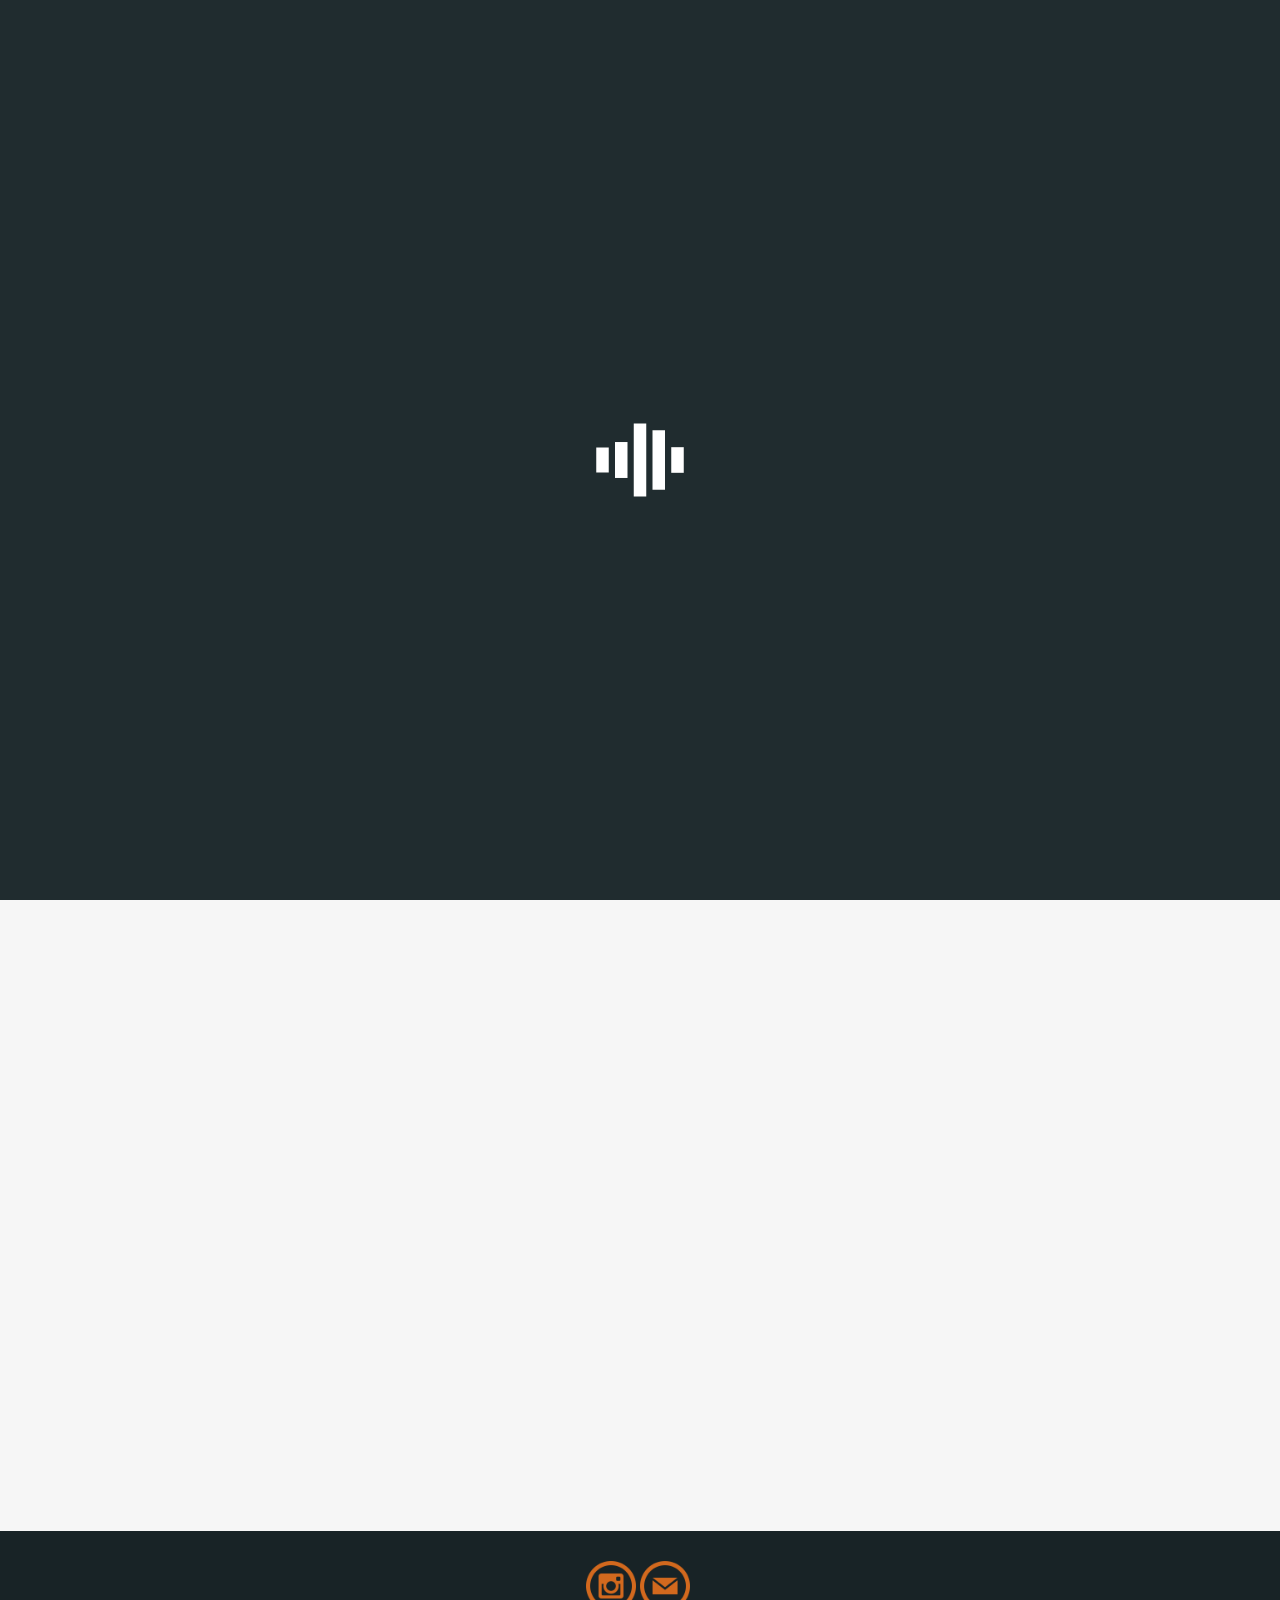
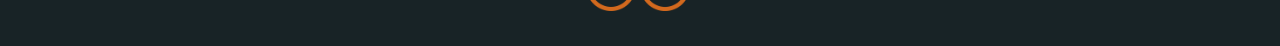
==== index.html @ 78afeb28 "iuiu" ====
<!DOCTYPE html>
<html lang="en">

<head>

    <meta charset="utf-8">
    <!--[if IE]><meta http-equiv='X-UA-Compatible' content='IE=edge,chrome=1'><![endif]-->
    <meta name="viewport" content="width=device-width, initial-scale=1">
    <meta name="description" content="">
    <meta name="author" content="">
    <link rel="shortcut icon" href="assets/img/ico/favicon.ico">
    <link rel="apple-touch-icon" sizes="144x144" href="assets/img/ico/apple-touch-icon-144x144.png">
    <link rel="apple-touch-icon" sizes="114x114" href="assets/img/ico/apple-touch-icon-114x114.png">
    <link rel="apple-touch-icon" sizes="72x72" href="assets/img/ico/apple-touch-icon-72x72.png">
    <link rel="apple-touch-icon" href="assets/img/ico/apple-touch-icon-57x57.png">

    <title>Aafia Tanvir</title>

    <!-- Bootstrap Core CSS -->
    <link href="assets/css/bootstrap.min.css" rel="stylesheet">
    <link href="assets/css/animate.css" rel="stylesheet">

    <!-- Custom CSS -->
    <link href="assets/css/style.css" rel="stylesheet">

    <!-- Custom Fonts -->
    <link href="assets/font-awesome-4.1.0/css/font-awesome.min.css" rel="stylesheet" type="text/css">
    <link href="assets/css/pe-icons.css" rel="stylesheet">

    <!-- jQuery -->
    <script src="assets/js/jquery.js"></script>

    <!-- HTML5 Shim and Respond.js IE8 support of HTML5 elements and media queries -->
    <!-- WARNING: Respond.js doesn't work if you view the page via file:// -->
    <!--[if lt IE 9]>
        <script src="https://oss.maxcdn.com/libs/html5shiv/3.7.0/html5shiv.js"></script>
        <script src="https://oss.maxcdn.com/libs/respond.js/1.4.2/respond.min.js"></script>
    <![endif]-->

    <script type="text/javascript">
        $(document).ready(function(){
           'use strict';
        jQuery('#headerwrap').backstretch([
          "assets/img/bg/banner.jpg",
          "assets/img/bg/bg2.jpg",
          "assets/img/bg/bg3.jpg"
        ], {duration: 8000, fade: 500});
          

        $("#mapwrapper").gMap({ controls: false,
            scrollwheel: false,
            markers: [{     
                latitude:40.7566,
                longitude: -73.9863,
            icon: { image: "assets/img/marker.png",
                iconsize: [44,44],
                iconanchor: [12,46],
                infowindowanchor: [12, 0] } }],
            icon: { 
                image: "assets/img/marker.png", 
                iconsize: [26, 46],
                iconanchor: [12, 46],
                infowindowanchor: [12, 0] },
            latitude:40.7566,
            longitude: -73.9863,
            zoom: 14 });
    });
    </script>

</head>

<body id="page-top" class="index">

    <div class="preloader">
        <div class="preloader-img">
        	<img src="assets/img/loading-bars.svg" width="100" alt="Loading icon" />
        </div>
    </div>

    <!-- Navigation -->
    <style>
       .dropdown:hover>.dropdown-menu{
        display: block;
       }
    </style>
      <nav class="navbar navbar-default navbar-shrink bounceInDown navbar-transparent"  >
        <div class="container">
            <!-- Brand and toggle get grouped for better mobile display -->
            <div class="navbar-header page-scroll ">
                <button type="button" class="navbar-toggle" data-toggle="collapse" data-target="#bs-example-navbar-collapse-1">
                    <span class="sr-only">Toggle navigation</span>
                    <span class="icon-bar"></span>
                    <span class="icon-bar"></span>
                    <span class="icon-bar"></span>
                </button>
                <a class="navbar-brand" href="index.html">Aafia Tanvir</a>
             </div>
                    
                    
            <!-- Collect the nav links, forms, and other content for toggling -->
            <div class="collapse navbar-collapse" id="bs-example-navbar-collapse-1">
                <ul class="nav navbar-nav navbar-right  ">
                    
                     <li class="dropdown">
                        <a href="about.html" class="dropdown-toggle" data-hover="dropdown" data-toggle="dropdown">About <span ></span></a>
                        
                    </li><li class="dropdown">
                        <a href="#" class="dropdown-toggle" data-hover="dropdown" data-toggle="dropdown">Blogs <span ></span></a>
                        <ul class="dropdown-menu" role="menu">
                            <li><a href="single-post.html">Single Post</a></li>
                            <li><a href="single-post-fullwidth.html">Single Post Fullwidth</a></li>
                            <li><a href="single-post-video.html">Single Post Video</a></li>
                            <li><a href="single-post-gallery.html">Single Post Gallery</a></li>
                            <li><a href="single-post-gallery-fullwidth.html">Single Post Gallery Fullwidth</a></li>
                        </ul>
                    </li>
                    
                    <li class="dropdown">
                        <a href="#" class="dropdown-toggle" data-hover="dropdown" data-toggle="dropdown">Prints <span ></span></a>
                        <ul class="dropdown-menu" role="menu">
                            <li><a href="single-portfolio.html">Single Portfolio</a></li>
                            <li><a href="single-portfolio-gallery.html">Single Portfolio Gallery</a></li>
                            <li><a href="single-portfolio-video.html">Single Portfolio Video</a></li>
                            <li><a href="filterable-portfolio-3-col.html">Filterable Portfolio 3 Columns</a></li>
                            <li><a href="filterable-portfolio-4-col.html">Filterable Portfolio 4 Columns</a></li>
                        </ul>
                    </li>
                    
            </div>
            <!-- /.navbar-collapse -->
        </div>
        <!-- /.container-fluid -->
    </nav>
    

    <!-- Header -->
    <header id="headerwrap" class="fullheight">
        <div class="container">
            
                <div class="intro-heading wow bounceInUp" data-wow-delay="1s"><span class="thin"></span></div>
                
            </div>
        </div>
    </header>

    <!-- Portfolio Section -->

    <section id="filterable-portfolio">
       <div class="section-inner">
            <div class="container">
                <div class="row">
                    <div class="col-lg-12 text-center wow fadeInDown">
                        <h2 class="section-heading"><strong>My</strong> Portfolio</h2>
                        
                    </div>
                </div>
                <div class="row wow fadeInUp">
                    <div class="section-inner">
                     <ul class="portfolio-filter gap text-center list-inline wow fadeInDown">
                        <li><a class="btn btn-outlined btn-primary active" href="#" data-filter="*">All</a></li>
                        <li><a class="btn btn-outlined btn-primary" href="#" data-filter=".landscape">Landscape</a></li>
                        <li><a class="btn btn-outlined btn-primary" href="#" data-filter=".street">Street</a></li>
                        <li><a class="btn btn-outlined btn-primary" href="#" data-filter=".portrait">Portrait</a></li>
                        <li><a class="btn btn-outlined btn-primary" href="#" data-filter=".product">Product</a></li>
                        <li><a class="btn btn-outlined btn-primary" href="#" data-filter=".interior">Interior Design</a></li>
                        <li><a class="btn btn-outlined btn-primary" href="#" data-filter=".urban">Urban</a></li>
                        <li><a class="btn btn-outlined btn-primary" href="#" data-filter=".video">Video</a></li>
                    </ul><!--/#portfolio-filter-->

                    <ul class="portfolio-items col-3 isotope direction-aware">
                        <li class="col-md-4 portfolio-item da-item landscape isotope-item">
                            <a class="lb-link" href="assets/img/portfolio/redtree.jpg" title="View Image">
                                <img src="assets/img/portfolio/redtree.jpg" class="img-responsive" alt="">
                                <div>
                                    <div class="portfolio-hover-content">
                                        <i class="pe-7s-close fa-3x"></i>
                                    </div>
                                </div>                                
                            </a>
                        </li>
                        <li class="col-md-4 portfolio-item da-item urban isotope-item">
                            <a class="lb-link" href="assets/img/portfolio/chicagotop.jpg" title="View Image">
                                <img src="assets/img/portfolio/chicagotop.jpg" class="img-responsive" alt="">
                                <div>
                                    <div class="portfolio-hover-content">
                                        <i class="pe-7s-close fa-3x"></i>
                                    </div>
                                </div>                                
                            </a>
                        </li>
                     </div>   
                    </ul>
                </div>
            </div>
        </div>
    </section>
               
   
   
 <footer class="divider-wrapper-dark">
        <div class="container">
            <div class="row" >
                
                    <ul class="list-inline social-buttons text-align:center">
                    <div class="social-roll ">
                        <a type="button" class="instagram" href="https://www.instagram.com/aafiastravelgram/?hl=en" target="_blank"www.instagram.com/aafiastravelgram/?hl=en>
                            <img class="social-icon text-center" id="imgInstagram" src="assets/img/ico/instagram.png"  width="50" height="50"></a>
                    </div>  
                    <div class="social-roll"> 
                       <a type="button" class="social-a" href="mailto:aafiatanvir01@gmail.com"><img class="social-icon" src="assets/img/ico/email.png" width="50" height="50" ></a>
                     </div>  
                    </ul>
                </div>
            </div>
        </div>
    </footer>
 



    <!-- Bootstrap Core JavaScript -->
    <script src="assets/js/bootstrap.min.js"></script>

    <!-- Plugin JavaScript -->
    <script src="assets/js/plugins.js"></script>

    <!-- Plugins -->
    <script type="text/javascript" src="http://maps.google.com/maps/api/js?sensor=false"></script>
    <script src="assets/js/jqBootstrapValidation.js"></script>
    <script src="assets/js/contact_me.js"></script>

    <!-- Custom JavaScript -->
    <script src="assets/js/init.js"></script>

</body>

</html>
---- assets/css/style.css ----
/* ==================================================
//  ____  _     _   _            _   _          _____ _                              
// |  _ \(_)___| |_(_)_ __   ___| |_(_)_   ____|_   _| |__   ___ _ __ ___   ___  ___ 
// | | | | / __| __| | '_ \ / __| __| \ \ / / _ \| | | '_ \ / _ \ '_ ` _ \ / _ \/ __|
// | |_| | \__ \ |_| | | | | (__| |_| |\ V /  __/| | | | | |  __/ | | | | |  __/\__ \
// |____/|_|___/\__|_|_| |_|\___|\__|_| \_/ \___||_| |_| |_|\___|_| |_| |_|\___||___/
//
/* ==================================================*/

/*-----------------------------------------------------------------------------------*/
/*  FONT IMPORT
/*-----------------------------------------------------------------------------------*/
@import url(http://fonts.googleapis.com/css?family=Lato:300,400,700,900);
@import url(http://fonts.googleapis.com/css?family=Pacifico);

/*-----------------------------------------------------------------------------------*/
/* BASE
/*-----------------------------------------------------------------------------------*/
body {
	overflow-x:hidden;
	font-family: 'Lato',"Helvetica Neue",Helvetica,Arial,sans-serif;
	background-color: #f6f6f6;
	font-weight: 300;
	line-height: 1.75;
}

.text-muted {
	color:#777
}

.text-primary {
	color:#606666
}

p {
	font-size:14px;
	line-height:1.75
}

p.large {
	font-size:20px
}

a,a:hover,a:focus,a:active,a.active {
	outline:0;
	text-decoration: none;
}

a {
	color:#606666
}

a:hover,a:focus,a:active,a.active {
	color:#c2253e
}

h1,h2,h3,h4,h5,h6 {
	text-transform: uppercase;
	font-weight: 300;
	letter-spacing: -1px;
}

.img-centered {
	margin:0 auto
}

.divider-wrapper {
	background-color: #202c2f;
	background-position: center center;
	background-repeat: repeat;
	color: #F6FAFB;
}

.divider-wrapper.opaqued {
	background-color: rgba(0,0,0, 0.6);
	background-position: center center;
	background-repeat: repeat;
	color: #F6FAFB;
}

.divider-wrapper.opaqued-alt {
	background-color: rgba(142, 204, 181, 0.9);
	background-position: center center;
	background-repeat: repeat;
	color: #F6FAFB;
}

.divider-wrapper-dark {
	background-color: #182326;
	background-position: center center;
	background-repeat: repeat;
	color: #F6FAFB;	
}

.divider-wrapper .text-muted, .divider-wrapper.opaqued.text-muted, .divider-wrapper.opaqued-alt .text-muted {
	color: #eee;
}

.gap {
	margin-bottom: 50px;
}

.nomarginbottom {
	margin-bottom: 0;
}

.mt20 {
	margin-top: 20px;
}

.nopaddingtop {
	padding-top: 0 !important;
}

.nopadding-lr {
	padding-left: 0 !important;
	padding-right: 0 !important;
}

.thin {
	font-weight: 300;
}

.img-responsive, .thumbnail>img, .thumbnail a>img, .carousel-inner>.item>img, .carousel-inner>.item>a>img {
	width: 100%;
	height: 220px;
}

.img-thumbnail {
	border: none;
}

.form-control {
	display: block;
	width: 100%;
	height: 40px;
	padding: 10px 15px;
	font-size: 14px;
	line-height: 1.42857143;
	color: #555;
	background-color: #F6FAFB;
	background-image: none;
	border: 1px solid #F6FAFB;
	border-radius: 0px;
	-webkit-box-shadow: none;
	box-shadow: none;
}

.form-control:focus {
	border: 1px solid #606666;
	-webkit-box-shadow: none;
	box-shadow: none;
}

/*-----------------------------------------------------------------------------------*/
/*  BUTTONS
/*-----------------------------------------------------------------------------------*/
.btn-primary {
	border-color: #606666;
	border-radius: 0;
	text-transform: uppercase;
	font-weight: 300;
	color: #F6FAFB;
	background-color: #606666;
	padding: 10px 15px;
	-webkit-transition:all .5s ease-in-out;
	-moz-transition:all .5s ease-in-out;
	-o-transition:all .5s ease-in-out;
	-ms-transition:all .5s ease-in-out;
	transition:all .5s ease-in-out
}

.btn-primary:hover,.btn-primary:focus,.btn-primary:active,.btn-primary.active,.open .dropdown-toggle.btn-primary {
	border-color: #606666;
	color: #F6FAFB;
	background-color: #606666;
	-webkit-transition:all .5s ease-in-out;
	-moz-transition:all .5s ease-in-out;
	-o-transition:all .5s ease-in-out;
	-ms-transition:all .5s ease-in-out;
	transition:all .5s ease-in-out
}

.btn-primary:active,.btn-primary.active,.open .dropdown-toggle.btn-primary {
	background-image:none
}

.btn-primary.disabled,.btn-primary[disabled],fieldset[disabled] .btn-primary,.btn-primary.disabled:hover,.btn-primary[disabled]:hover,fieldset[disabled] .btn-primary:hover,.btn-primary.disabled:focus,.btn-primary[disabled]:focus,fieldset[disabled] .btn-primary:focus,.btn-primary.disabled:active,.btn-primary[disabled]:active,fieldset[disabled] .btn-primary:active,.btn-primary.disabled.active,.btn-primary[disabled].active,fieldset[disabled] .btn-primary.active {
	border-color:#606666;
	background-color:#606666
}

.btn-primary .badge {
	color:#606666;
	background-color:#F6FAFB
}

.btn-xl {
	padding:20px 40px;
	border-color:#606666;
	border-radius:0px;
	text-transform:uppercase;
	font-size:18px;
	font-weight:700;
	color:#F6FAFB;
	background-color:#606666;
	-webkit-transition:all .5s ease-in-out;
	-moz-transition:all .5s ease-in-out;
	-o-transition:all .5s ease-in-out;
	-ms-transition:all .5s ease-in-out;
	transition:all .5s ease-in-out
}

.btn-xl:hover,.btn-xl:focus,.btn-xl:active,.btn-xl.active,.open .dropdown-toggle.btn-xl {
	border-color: #c2253e;
	color: #F6FAFB;
	background-color: #c2253e;
}

.btn-xl:active,.btn-xl.active,.open .dropdown-toggle.btn-xl {
	background-image:none
}

.btn-xl.disabled,.btn-xl[disabled],fieldset[disabled] .btn-xl,.btn-xl.disabled:hover,.btn-xl[disabled]:hover,fieldset[disabled] .btn-xl:hover,.btn-xl.disabled:focus,.btn-xl[disabled]:focus,fieldset[disabled] .btn-xl:focus,.btn-xl.disabled:active,.btn-xl[disabled]:active,fieldset[disabled] .btn-xl:active,.btn-xl.disabled.active,.btn-xl[disabled].active,fieldset[disabled] .btn-xl.active {
	border-color:#606666;
	background-color:#606666
}

.btn-xl .badge {
	color:#606666;
	background-color:#F6FAFB
}

.btn-negative {
	background-color: transparent;
	border: 2px solid #F6FAFB;
	color: #F6FAFB;
	-webkit-transition:all .5s ease-in-out;
	-moz-transition:all .5s ease-in-out;
	-o-transition:all .5s ease-in-out;
	-ms-transition:all .5s ease-in-out;
	transition:all .5s ease-in-out
}

.btn-default,.btn-default.disabled {
	border-color: transparent;
}

/*-----------------------------------------------------------------------------------*/
/*  NAV
/*-----------------------------------------------------------------------------------*/
.navbar-default {
	border-color:transparent;
	background-color: #182326;
}

.navbar-default .navbar-brand {
	color: #F6FAFB;
	font-family: 'Pacifico';
	margin-top: 5px;
}

.navbar-default .navbar-brand:hover,.navbar-default .navbar-brand:focus,.navbar-default .navbar-brand:active,.navbar-default .navbar-brand.active {
	color:#606666;
}

.navbar-default .navbar-collapse {
	border-color:transparent;
}

.navbar-default .navbar-toggle, .navbar-default .navbar-toggle:hover, .navbar-default .navbar-toggle:focus {
	border-color: transparent;
	background-color: transparent;
}

.navbar-default .navbar-toggle .icon-bar {
	background-color: #F6FAFB;
}

.caret {
	margin-top: -3px;
}

.navbar-default .nav li a {
	text-transform: uppercase;
	font-weight: 400;
	letter-spacing: 1px;
	color: #F6FAFB;
	padding: 25px 15px;
	-webkit-transition:all .5s ease-in-out;
	-moz-transition:all .5s ease-in-out;
	-o-transition:all .5s ease-in-out;
	-ms-transition:all .5s ease-in-out;
	transition:all .5s ease-in-out
}

.navbar-default .nav li a:hover,.navbar-default .nav li a:focus {
	outline:0;
	color:#606666
}

.navbar-default .navbar-nav>.active>a {
	border-radius:0;
	background-color: transparent;
	color: #606666;
	-webkit-transition:all .5s ease-in-out;
	-moz-transition:all .5s ease-in-out;
	-o-transition:all .5s ease-in-out;
	-ms-transition:all .5s ease-in-out;
	transition:all .5s ease-in-out
}

.navbar-default.navbar-shrink .nav li.active>a {
	border-radius:0;
	color:#F6FAFB;
	background-color:#606666;
	-webkit-transition:all .5s ease-in-out;
	-moz-transition:all .5s ease-in-out;
	-o-transition:all .5s ease-in-out;
	-ms-transition:all .5s ease-in-out;
	transition:all .5s ease-in-out
}

.navbar-default .navbar-nav>.active>a:hover,.navbar-default .navbar-nav>.active>a:focus {
	color:#F6FAFB;
	background-color:#606666
}

.dropdown-menu {
	position: absolute;
	top: 100%;
	left: 0;
	z-index: 1000;
	display: none;
	float: left;
	min-width: 160px;
	padding: 0;
	margin: 2px 0 0;
	font-size: 12px;
	text-align: left;
	list-style: none;
	background-color: #606666;
	-webkit-background-clip: padding-box;
	background-clip: padding-box;
	border: none;
	border-radius: 0px;
	-webkit-box-shadow: none;
	box-shadow: none;
}

.navbar-default.navbar-shrink .nav .dropdown-menu li a {
	color: #F6FAFB;
}

.navbar-default.navbar-shrink .nav .dropdown-menu li a:hover, .navbar-default .nav .dropdown-menu li a:hover {
	color: #F6FAFB;
	background-color: #77c1a6;
}

/*-----------------------------------------------------------------------------------*/
/*  HEADER
/*-----------------------------------------------------------------------------------*/
#headerwrap {
	background-color: #202c2f;
	overflow: hidden;
}

.opaque {
	background-color: transparent !important;
}

.backstretch:before {
	content: '';
	position: absolute;
	width: 0%;
	height: 0%;
	background-color: rgba(0,0,0,0.5);
	top: 0;
	left:10 ;
	right : 10;
	-webkit-box-shadow:inset 0 0 100px 0 rgba(0,0,0,0.4);
	box-shadow:inset 0 0 100px 0 rgba(0,0,0,0.4);
}

 

#tubular-container {
	z-index: -1 !important;
	position: absolute !important;
}

header {
	text-align:center;
	color:#F6FAFB;
}

header .intro-text {
	padding-top:100px;
	padding-bottom:50px;
	text-align: left;
}

header .intro-text .intro-lead-in {
	margin-bottom:25px;
	font-size:22px;
	font-style:italic;
	line-height:22px;
}

header .intro-text .intro-heading {
	margin-bottom: 60px;
	text-transform: uppercase;
	font-size: 58px;
	font-weight:700;
	line-height: 58px;
}

header .intro-text .page-scroll {
	color: #F6FAFB;
	text-transform: uppercase;
	font-size: 24px;
	font-weight: 300;
}

header .intro-text .page-scroll i {
	position: relative;
	line-height: 1;
	margin-left: 10px;
	font-size: 1.5em;
	top: 4px;
}

header .intro-text .wodry {
	color: #606666;
	font-weight: 700;
}

section {
	background-color: #f6f6f6;
}

.section-inner {
	padding: 40px 0;
}

section h2.section-heading {
	margin-top:0;
	margin-bottom:0px;
	font-size:40px
}

section h3.section-subheading {
	margin-bottom:75px;
	text-transform:none;
	font-size: 18px;
	font-size: 24px;
}

/*-----------------------------------------------------------------------------------*/
/*  SERVICES
/*-----------------------------------------------------------------------------------*/
.service-heading {
	font-size: 30px;
	margin: 0 0 15px 0;
	text-transform: none;
}

.service-icon {
	border: 2px solid #606666;
	text-align: center;
	position: relative;
	padding: 0;
}

.service-icon:after {
	left: 100%;
	top: 32%;
	border: solid transparent;
	content: " ";
	height: 0;
	width: 0;
	position: absolute;
	pointer-events: none;
	border-color: rgba(142, 204, 181, 0);
	border-left-color: #606666;
	border-width: 8px;
	margin-top: -15px;
}

.service-icon .fa-4x {
	font-size: 40px;
	line-height: 60px;
	color: #606666;
}

.service-item .pull-right {
	padding-left: 25px;
}

/*-----------------------------------------------------------------------------------*/
/*  SINGLE PAGES/POSTS
/*-----------------------------------------------------------------------------------*/
.single-title {
	margin-top: 180px;
	margin-bottom: 100px;
	font-weight: 900;
}

.gallery-header {
	position: absolute;
	bottom: 0;
	width: 100%;
	left: 0;
}

#comments .well {
	overflow: hidden;
	background-color: #F6FAFB;
	border: none;
}

.single-section-title {
	margin-top: 0;
	margin-bottom: 40px;
	text-align: center;
}

.post-meta-list {
	margin-bottom: 10px;
	overflow: hidden;
	margin-left: -4px;
}

.post-meta-list p.text-muted {
	font-size: 14px !important;
	font-style: normal !important;
	margin-top: 5px !important;
	color: #444;
	margin-bottom: 0 !important;
}

.post-meta-list li {
	margin-bottom: 0px !important;
}

.post-meta-list li a {
	display: inline-block;
}

.post-meta-list li i {
	color: #666;
	font-size: 15px;
	position: relative;
	top: 1px;
	margin-right: 4px;
}

.portfolio-item .item-caption p.post-excerpt {
	font-size: 14px;
	font-style: normal;
	clear: left;
	color: #888;
}

.archive .portfolio-item .item-caption p.post-excerpt {
	margin-bottom: 25px;
}

.archive .direction-aware li.da-item {
	margin-bottom: 50px;
}

#post-content p {
	margin-bottom: 30px;
}

#post-content hr {
	margin-top: 20px;
	margin-bottom: 20px;
	border: 0;
	border-top: 1px solid #eee;
	clear: both;
}

/*-----------------------------------------------------------------------------------*/
/*  Comments 
/*-----------------------------------------------------------------------------------*/
textarea#comments {
	min-height: 100px;
}

/*-----------------------------------------------------------------------------------*/
/*  PORTFOLIO
/*-----------------------------------------------------------------------------------*/
.portfolio-filter .btn.active {
	position: relative;
}

.portfolio-filter .btn.active:after {
	top: 100%;
	left: 50%;
	border: solid transparent;
	content: " ";
	height: 0;
	width: 0;
	position: absolute;
	pointer-events: none;
	border-color: rgba(95, 183, 150, 0);
	border-top-color: #606666;
	border-width: 10px;
	margin-left: -10px;
}
.portfolio-item .portfolio-link {
	display:block;
	position:relative;
	margin:0 auto;
	max-width:400px;
	overflow: hidden;
}

.portfolio-item .portfolio-link .portfolio-hover {
	position:absolute;
	width:100%;
	height:100%;
	opacity:0;
	background:rgba(95, 183, 150, 1);
	-webkit-transition:all ease .5s;
	-moz-transition:all ease .5s;
	transition:all ease .5s
}

.direction-aware li a img {
	-webkit-transition:all ease .5s;
	-moz-transition:all ease .5s;
	transition:all ease .5s
}

.direction-aware li a:hover img {
	-moz-transform: scale(1.1);
	-webkit-transform: scale(1.1);
	-o-transform: scale(1.1);
	-ms-transform: scale(1.1);
	transform: scale(1.1);
	-webkit-transition:all ease .5s;
	-moz-transition:all ease .5s;
	transition:all ease .5s
}

.portfolio-item .portfolio-link .portfolio-hover:hover {
	opacity:1
}

.portfolio-item .portfolio-link .portfolio-hover .portfolio-hover-content {
	position:absolute;
	top:50%;
	width:100%;
	height:20px;
	margin-top:-12px;
	text-align:center;
	font-size:20px;
	color:#F6FAFB
}

.portfolio-item .portfolio-link .portfolio-hover .portfolio-hover-content i, .direction-aware .portfolio-hover-content i {
	margin-top:-12px;
}

.portfolio-hover-content i.pe-7s-close {
	-moz-transform: rotate(45deg);
	-webkit-transform: rotate(45deg);
	-o-transform: rotate(45deg);
	-ms-transform: rotate(45deg);
	transform: rotate(45deg);
}

.portfolio-item .portfolio-link .portfolio-hover .portfolio-hover-content h3,  .portfolio-item .portfolio-link .portfolio-hover .portfolio-hover-content h4 {
	margin:0
}

.portfolio-item .item-caption {
	margin: 0 auto;
	padding: 25px 20px;
	overflow: hidden;
	background-color:#F6FAFB;
	border: none;
	display: block !important;
	-webkit-transition:all .5s ease-in-out;
	-moz-transition:all .5s ease-in-out;
	-o-transition:all .5s ease-in-out;
	-ms-transition:all .5s ease-in-out;
	transition:all .5s ease-in-out
}

.portfolio-item:hover .item-caption {
	box-shadow: 0 5px 0px 0px #606666;
	-webkit-transition:all .5s ease-in-out;
	-moz-transition:all .5s ease-in-out;
	-o-transition:all .5s ease-in-out;
	-ms-transition:all .5s ease-in-out;
	transition:all .5s ease-in-out
}

.portfolio-item .item-caption h4 {
	color: #444;
	font-weight: 700;
	margin: 0;
	text-transform: uppercase;
	font-size: 20px;
	position: relative;
	top: -5px;
	letter-spacing: -1px;
}

.portfolio-item .item-caption p {
	margin: 0;
	font-size: 14px;
}

#portfolio * {
	z-index:2
}

.isotope-item {
    z-index: 2;
}

.isotope-hidden.isotope-item {
    pointer-events: none;
    z-index: 1;
}

/*-----------------------------------------------------------------------------------*/
/*  TIMER
/*-----------------------------------------------------------------------------------*/
.timeline {
	position:relative;
	padding:0;
	list-style:none
}

.timeline:before {
	content:"";
	position:absolute;
	top:0;
	bottom:0;
	left:40px;
	width:2px;
	margin-left:-1.5px;
	background-color:#f1f1f1
}

.timeline>li {
	position:relative;
	margin-bottom:50px;
	min-height:50px
}

.timeline>li:before,.timeline>li:after {
	content:" ";
	display:table
}

.timeline>li:after {
	clear:both
}

.timeline>li .timeline-panel {
	float:right;
	position:relative;
	width:100%;
	padding:0 20px 0 100px;
	text-align:left
}

.timeline>li .timeline-panel:before {
	right:auto;
	left:-15px;
	border-right-width:15px;
	border-left-width:0
}

.timeline>li .timeline-panel:after {
	right:auto;
	left:-14px;
	border-right-width:14px;
	border-left-width:0
}

.timeline>li .timeline-image {
	z-index:100;
	position:absolute;
	left:0;
	width:80px;
	height:80px;
	margin-left:0;
	border:7px solid #f1f1f1;
	border-radius:100%;
	text-align:center;
	color:#F6FAFB;
	background-color:#606666
}

.timeline>li .timeline-image img {
	height: 80px;
	width: 80px;
	border-radius: 50%;
	margin: 3px;
}

.timeline>li .timeline-image h4 {
	margin-top:12px;
	font-size:10px;
	line-height:14px
}

.timeline>li.timeline-inverted>.timeline-panel {
	float:right;
	padding:0 20px 0 100px;
	text-align:left
}

.timeline>li.timeline-inverted>.timeline-panel:before {
	right:auto;
	left:-15px;
	border-right-width:15px;
	border-left-width:0
}

.timeline>li.timeline-inverted>.timeline-panel:after {
	right:auto;
	left:-14px;
	border-right-width:14px;
	border-left-width:0
}

.timeline>li:last-child {
	margin-bottom:0
}

.timeline .timeline-heading h4 {
	margin-top:0;
	color:inherit
}

.timeline .timeline-heading h4.subheading {
	text-transform:none
}

.timeline .timeline-body>p,.timeline .timeline-body>ul {
	margin-bottom:0
}

/*-----------------------------------------------------------------------------------*/
/*  TEAM
/*-----------------------------------------------------------------------------------*/
.team-member {
	margin-bottom:50px;
	text-align:center
}

.team-member .team-card {
	position: relative;
	overflow: hidden;
}

.team-member .team-card:hover ul.social-buttons {
	display: block;
	margin-bottom: -100%;
	-webkit-transition: all .3s;
	-moz-transition: all .3s;
	transition: all .3s;
}

.team-member ul.social-buttons {
	float: none;
	position: absolute;
	bottom: 100%;
	left: 0;
	height: 100%;
	width: 100%;
	background-color: rgba(255,255,255, 0.8);
	margin: 0;
	margin-bottom: 0%;
	-webkit-transition: all .3s;
	-moz-transition: all .3s;
	transition: all .3s;
}

.team-member ul.social-buttons > li {
	margin-top: 50%;
	position: center;
	top: -20px;
}

.team-member img {
	margin:0 auto;
	border: none;
}

.team-member h4 {
	margin-top:25px;
	margin-bottom:0;
	text-transform:none
}

.team-member p {
	margin-top:0
}

/*-----------------------------------------------------------------------------------*/
/*  SIDEBAR
/*-----------------------------------------------------------------------------------*/
#main-sidebar .section-inner {
	padding: 10px 5px;
}

.sidebar-heading {
	margin-top: 0;
	margin-bottom: 25px;
}

/*-----------------------------------------------------------------------------------*/
/*  WIDGETS
/*-----------------------------------------------------------------------------------*/
.widget {
	margin-bottom: 40px;
	color: #F6FAFB;
}

#footer-widgets .widget {
	margin-bottom: 0px;
	color: #F6FAFB;
}

.widget a, .widget .post-meta-list li i {
	color: #F6FAFB;
}

.widget a:hover, .widget .media-heading a:hover {
	color: #606666;
}

.widget-title {
	margin-bottom: 25px;
	text-align: center;
}

.widget-list li:before {
    position: relative;
    top: 1px;
    display: inline-block;
    font-family: 'Pe-icon-7-stroke';
    font-style: normal;
    font-weight: normal;
    line-height: 1;
    -webkit-font-smoothing: antialiased;
    -moz-osx-font-smoothing: grayscale;
    padding: 0 10px 0 0;
    content: "\e684";
}

.about-us-widget {
	background-image: url(../img/world-map.png);
	 background-repeat: no-repeat;
    background-position: center;
    background-size: 100%;
}

.widget .media-heading {
	display: block;
	margin: 0;
	font-weight: 300;
	font-size: 16px;
	letter-spacing: -1px;
}

.widget .media-heading a {
	color: #606666;
	margin: -5px 0 -2px;
	position: relative;
	display: block;
}

.widget .list-unstyled {
	line-height: 1.75;
}

.widget address {
	line-height: 1.75;
}

.widget .media {
	margin-bottom: 10px;
}

.carousel-widget .portfolio-item .item-caption h4 {
	text-align: center;
}

#footer-widgets .section-inner {
	padding-bottom: 80px;
}

/*-----------------------------------------------------------------------------------*/
/*  FOOTER
/*-----------------------------------------------------------------------------------*/
aside.clients img {
	margin:50px auto
}

footer {
	padding:25px 0;
}

footer span.copyright {
	text-transform:uppercase;
	text-transform:none;
	line-height:40px
}

ul.social-buttons { 
	margin-top:5px;
	text-align: center;
}

ul.social-buttons li a {
	 border-radius: 50%;
    -webkit-transition: all ease 0.3s;
    -moz-transition: all ease 0.3s;
    -o-transition: all ease 0.3s;
    -ms-transition: all ease 0.3s;
    transition: all ease 0.3s;
    max-width: 50px;
    max-height: 50px;
    left: 0px;
    display: inline-block;
    position: relative;
    text-align: center; 
    top: 0px;
}

ul.social-buttons li a.twitter {
	border: 2px solid #55acee;
	color: #55acee;
}

ul.social-buttons li a.twitter:hover {
	border: 2px solid #55acee;
	background-color: #55acee;
	color: #F6FAFB;
}

ul.social-buttons li a.facebook {
	border: 2px solid #3b5998;
	color: #3b5998;
}

ul.social-buttons li a.facebook:hover {
	border: 2px solid #3b5998;
	background-color: #3b5998;
	color: #F6FAFB;	
}

ul.social-buttons li a.linkedin {
	border: 2px solid #0976b4;
	color: #0976b4;
}

ul.social-buttons li a.linkedin:hover {
	border: 2px solid #0976b4;
	background-color: #0976b4;
	color: #F6FAFB;	
}

ul.social-buttons li a.google {
	border: 2px solid #db4437;
	color: #db4437;
}

ul.social-buttons li a.google:hover {
	border: 2px solid #db4437;
	background-color: #db4437;
	color: #F6FAFB;	
}


.btn:focus,.btn:active,.btn.active,.btn:active:focus {
	outline:0
}

::-moz-selection {
	text-shadow:none;
	background:#606666
}

::selection {
	text-shadow:none;
	background:#606666
}

img::selection {
	background:0 0
}

img::-moz-selection {
	background:0 0
}

body {
	webkit-tap-highlight-color:#606666
}

/*-----------------------------------------------------------------------------------*/
/*  FANCY HOVER
/*-----------------------------------------------------------------------------------*/
.direction-aware {
	list-style: none;
	position: relative;
	overflow: hidden;
	padding: 0;
}

.direction-aware li.da-item {
	float: left;
	position: relative;
	margin-bottom: 30px;
	border-bottom: 5px solid transparent;
}

.direction-aware li.da-item > a,.direction-aware li.da-item > a img {
	display:block;
	position:relative
}

.direction-aware li.da-item > a {
	overflow:hidden
}

.direction-aware li.da-item > a > div {
	position:absolute;
	background:#333;
	background: rgba(96, 102, 102,0.2);
	width:100%;
	height:100%

}

.direction-aware li.da-item > a > div > span {
	display: block;
	padding: 2 0px;
	margin: 40px 20px 20px;
	font-weight: 400;
	color: #F6FAFB;
}


.direction-aware .portfolio-hover-content {
	background-color: transparent;
	position: absolute;
	top: 50% !important;
	width: 100%;
	height: 20px;
	margin-top: -12px;
	text-align: center;
	font-size: 20px;
	color: #F6FAFB;
}

/*-----------------------------------------------------------------------------------*/
/*  IMAGE CAOURSEL
/*-----------------------------------------------------------------------------------*/
.article-slide .carousel-indicators {
	bottom: 0;
	left: 0;
	margin-left: 0;
	width: 100%;
	background-color: rgba(32, 44, 47, 0.8);
	margin-bottom: 0;
	padding: 15px 20px;
}

.fullheight .article-slide .carousel-indicators, .fullheight .article-slide .carousel-caption {
	bottom: 0px;
}

.fullheight .article-slide, .fullheight .article-slide .carousel-inner, .fullheight .article-slide .item, .fullheight .article-slide .item img {
	height: 100%;
}

.article-slide .carousel-caption {
	position: absolute;
	top: auto;
	left: auto;
	background-color: #606666;
	margin-bottom: 0;
	padding: 15px 20px;
	height: 95px;
	bottom: 0;
	width: auto;
	float: right;
	right: 0;
	text-align: left;
	color: #F6FAFB;
	font-weight: 300;
	opacity: 1;
	z-index: 50;
	text-shadow: none;
}

.article-slide .carousel-caption h2 {
	margin: 20px;
	font-size: 24px;
	font-weight: 400;
	vertical-align: middle;
	display: block;
}

/* Indicators list style */
.article-slide .carousel-indicators li {
    border: medium none;
    background-color: transparent;
    border-radius: 0;
    float: left;
    height: 60px;
    margin-bottom: 5px;
    margin-left: 0;
    margin-right: 5px !important;
    margin-top: 0;
    width: 100px;
	-webkit-transition: opacity 0s ease-in-out !important;
	-moz-transition: opacity 0 ease-in-out !important;
	-ms-transition: opacity 0s ease-in-out !important;
	-o-transition: opacity 0s ease-in-out !important;
}
/* Indicators images style */
.article-slide .carousel-indicators img {
    float: left;
    height: 65px;
    left: 0;
    width: 100px;
}
/* Indicators active image style */
.article-slide .carousel-indicators .active img {
    opacity: 0.4;
    position: relative;
	-moz-transform: scale(0.9);
	-webkit-transform: scale(0.9);
	-o-transform: scale(0.9);
	-ms-transform: scale(0.9);
	transform: scale(0.9);
}

.carousel.carousel-fade .item {
  -webkit-transition: opacity 0.1s ease-in-out;
  -moz-transition: opacity 0.1s ease-in-out;
  -ms-transition: opacity 0.1s ease-in-out;
  -o-transition: opacity 0.1s ease-in-out;
  transition: opacity 0.1s ease-in-out;
}
.carousel.carousel-fade .active.left,
.carousel.carousel-fade .active.right {
  left: 0;
  z-index: 2;
  opacity: 0;
  filter: alpha(opacity=0);
}
.carousel.carousel-fade .next,
.carousel.carousel-fade .prev {
  left: 0;
  z-index: 1;
}

.carousel.carousel-fade .carousel-control {
  z-index: 3;
}

/*-----------------------------------------------------------------------------------*/
/*  ARTICLE CAROUSEL
/*-----------------------------------------------------------------------------------*/
#news-carousel .carousel-caption {
    left:0;
	right:0;
	bottom:0;
	text-align:left;
	padding: 25px 20px;
	background: rgba(32, 44, 47, 0.8);
	text-shadow:none;
}

#news-carousel .list-group {
	position:absolute;
	top:0;
	right:0;
}

#news-carousel .list-group-item {
	border-radius:0px;
	cursor:pointer;
	background-color: #182326;
	border: none;
	color: #F6FAFB;
}

#news-carousel .list-group .active {
	background-color:#eee;	
	background-color: #c2253e;	
	position: relative;
}

#news-carousel .list-group .active:after {
	right: 100%;
	top: 50%;
	border: solid transparent;
	content: " ";
	height: 0;
	width: 0;
	position: absolute;
	pointer-events: none;
	border-color: rgba(136, 183, 213, 0);
	border-right-color: #c2253e;
	border-width: 15px;
	margin-top: -15px;
}



/*-----------------------------------------------------------------------------------*/
/*  OWL CAROUSEL
/*-----------------------------------------------------------------------------------*/
/* 
 * 	Core Owl Carousel CSS File
 *	v1.3.3
 */

/* clearfix */
.owl-carousel .owl-wrapper:after {
	content: ".";
	display: block;
	clear: both;
	visibility: hidden;
	line-height: 0;
	height: 0;
}
/* display none until init */
.owl-carousel{
	display: none;
	position: relative;
	width: 100%;
	-ms-touch-action: pan-y;
	padding: 0;
}
.owl-carousel .owl-wrapper{
	display: none;
	position: relative;
	-webkit-transform: translate3d(0px, 0px, 0px);
}
.owl-carousel .owl-wrapper-outer{
	overflow: hidden;
	position: relative;
	width: 100%;
}
.owl-carousel .owl-wrapper-outer.autoHeight{
	-webkit-transition: height 500ms ease-in-out;
	-moz-transition: height 500ms ease-in-out;
	-ms-transition: height 500ms ease-in-out;
	-o-transition: height 500ms ease-in-out;
	transition: height 500ms ease-in-out;
}
	
.owl-carousel .owl-item{
	float: left;
	padding: 0 15px;
}
.owl-controls .owl-page,
.owl-controls .owl-buttons div{
	cursor: pointer;
}
.owl-controls {
	-webkit-user-select: none;
	-khtml-user-select: none;
	-moz-user-select: none;
	-ms-user-select: none;
	user-select: none;
	-webkit-tap-highlight-color: rgba(0, 0, 0, 0);
}

/* mouse grab icon */
.grabbing { 
    cursor:url(grabbing.png) 8 8, move;
}

/* fix */
.owl-carousel  .owl-wrapper,
.owl-carousel  .owl-item{
	-webkit-backface-visibility: hidden;
	-moz-backface-visibility:    hidden;
	-ms-backface-visibility:     hidden;
  -webkit-transform: translate3d(0,0,0);
  -moz-transform: translate3d(0,0,0);
  -ms-transform: translate3d(0,0,0);
}


/*
* 	Owl Carousel Owl Demo Theme 
*	v1.3.3
*/

.owl-theme .owl-controls{
	margin-top: 10px;
	text-align: center;
}

/* Styling Next and Prev buttons */

.owl-theme .owl-controls .owl-buttons div{
	color: #606666;
	display: inline-block;
	zoom: 1;
	margin: 5px;
	padding: 0px 10px;
	font-size: 80px;
	-webkit-border-radius: 30px;
	-moz-border-radius: 30px;
	border-radius: 0;
	background: transparent;
	width: 30px;
    -webkit-transition: all 0.5s ease-in-out;
	-moz-transition: all 0.5s ease-in-out;
	-o-transition: all 0.5s ease-in-out;
	-ms-transition: all 0.5s ease-in-out;
	transition: all 0.5s ease-in-out;
}

.owl-theme .owl-controls.clickable .owl-buttons div:hover{
	text-decoration: none;
	color: #606666;
	background: transparent;
    -webkit-transition: all 0.5s ease-in-out;
	-moz-transition: all 0.5s ease-in-out;
	-o-transition: all 0.5s ease-in-out;
	-ms-transition: all 0.5s ease-in-out;
	transition: all 0.5s ease-in-out;
}

/* Styling Pagination*/

.owl-theme .owl-controls .owl-page{
	display: inline-block;
	zoom: 1;
	*display: inline;/*IE7 life-saver */
}
.owl-theme .owl-controls .owl-page span{
	display: block;
	width: 12px;
	height: 12px;
	margin: 5px 7px;
	filter: Alpha(Opacity=50);/*IE7 fix*/
	opacity: 0.5;
	-webkit-border-radius: 0px;
	-moz-border-radius: 0px;
	border-radius: 0px;
	background: transparent;
	border: 1px solid #606666;
}

.owl-theme .owl-controls .owl-page.active span,
.owl-theme .owl-controls.clickable .owl-page:hover span{
	filter: Alpha(Opacity=100);/*IE7 fix*/
	opacity: 1;
}

/* If PaginationNumbers is true */

.owl-theme .owl-controls .owl-page span.owl-numbers{
	height: auto;
	width: auto;
	color: #F6FAFB;
	padding: 2px 10px;
	font-size: 12px;
	-webkit-border-radius: 30px;
	-moz-border-radius: 30px;
	border-radius: 30px;
}

/* preloading images */
.owl-item.loading{
	min-height: 150px;
	background: url(AjaxLoader.gif) no-repeat center center
}

.owl-theme .owl-controls .owl-buttons div {
  position: absolute;
}
 
.owl-theme .owl-controls .owl-buttons .owl-prev{
  	left: -45px;
	top: 50%;
	margin-top: -70px;
}
 
.owl-theme .owl-controls .owl-buttons .owl-next{
  	right: -40px;
	top: 50%;
	margin-top: -70px;
}

.direction-aware.owl-carousel {
	overflow: visible;
}

.owl-item .da-item {
	margin-bottom: 0 !important;
}

/*-----------------------------------------------------------------------------------*/
/*  SHARING
/*-----------------------------------------------------------------------------------*/
.sharing {
	text-align: right;
}

.sharing-btns .btn-default:hover {
	background-color: #606666;
}

.sharing-btns .btn-default {
	background-color: transparent;
}

i.fb,       span.fb{     	color: #3b5998; }
i.tw,       span.tw{     	color: #00aced; }
i.google,   span.google{ 	color: #dd4b39; }
i.linkin,   span.linkin{ 	color: #007bb6; }
i.vk,       span.vk{     	color: #45668e; }
i.pinterest,span.pinterest{ color: #cb2027; }
i.surfingbird{ max-height: 12px; min-width: 25%; }
i.surfingbird::before{ 
    content: url(http://bootstrap-ru.com/cdn/i/surf.png); 
    position: relative;
    left:0px;
    top: -7px;
    float: left;
}

.google-plus-one{
   overflow: hidden;
   position: relative;
}

.google-plus-one i{
   position: absolute;
   left: -4px;
   bottom: -5px;
}

.google-plus-one span{
   font-size: 16px; 
   font-weight: 900; 
   line-height: 10px;
   margin-left: 15px;
}

.btn-sm.google-plus-one span{ font-size: 14px; }
.btn-sm.google-plus-one i{ bottom: -3px; }
.btn-lg.google-plus-one span{ font-size: 20px; margin-left: 18px; }
.btn-lg.google-plus-one i{ bottom: -5px; }
.btn-xs.google-plus-one span{ font-size: 12px;}
.btn-xs.google-plus-one i{ bottom: -7px; }

.sharing-btns .disabled {
	padding-left: 0;
	font-weight: 900;
	color: inherit;
}

/*-----------------------------------------------------------------------------------*/
/*  SEARCH
/*-----------------------------------------------------------------------------------*/
#search-wrapper {
    position: fixed;
    top: 0px;
    left: 0px;
    width: 100%;
    height: 100%;
    background-color: transparent;    
    -webkit-transition: all 0.5s ease-in-out;
	-moz-transition: all 0.5s ease-in-out;
	-o-transition: all 0.5s ease-in-out;
	-ms-transition: all 0.5s ease-in-out;
	transition: all 0.5s ease-in-out;
    -webkit-transform: translate(0px, -100%) scale(1, 0);
	-moz-transform: translate(0px, -100%) scale(1, 0);
	-o-transform: translate(0px, -100%) scale(1, 0);
	-ms-transform: translate(0px, -100%) scale(1, 0);
	transform: translate(0px, -100%) scale(1, 0);    
    opacity: 0;
    z-index: 9999999;
}

#search-wrapper.open {
    -webkit-transform: translate(0px, 0px) scale(1, 1);
    -moz-transform: translate(0px, 0px) scale(1, 1);
	-o-transform: translate(0px, 0px) scale(1, 1);
	-ms-transform: translate(0px, 0px) scale(1, 1);
	transform: translate(0px, 0px) scale(1, 1); 
    opacity: 1;
}

#search-wrapper input[type="search"] {
    position: absolute;
    top: 50%;
    width: 100%;
    color: #606666;
    background: rgba(0, 0, 0, 0);
    font-size: 36px;
    font-weight: 300;
    text-align: center;
    border: 0px;
    margin: 0px auto;
    margin-top: -51px;
    padding-left: 30px;
    padding-right: 30px;
    outline: none;
}

#search-wrapper .btn {
    position: absolute;
    top: 50%;
    left: 50%;
    margin-top: 61px;
    margin-left: -45px;
}

#search-wrapper .close {
    position: fixed;
    top: 15px;
    right: 15px;
    color: #F6FAFB;
	background-color: transparent;
	color: #606666;
	border: none;
	opacity: 1;
	padding: 10px 17px;
	font-size: 27px;
}

/*-----------------------------------------------------------------------------------*/
/*  SPLASH
/*-----------------------------------------------------------------------------------*/
.preloader {
    background-color: #202c2f;
    position: fixed;
    width: 100%;
    height: 100%;
    z-index: 9999999;
}

.preloader .preloader-img {
    width: 100px;
    height: 40px;
    position: absolute;
    top: 50%;
    left: 50%;
    margin-left: -50px;
    margin-top: -40px;
    margin-top: -40px;
}

/*-----------------------------------------------------------------------------------*/
/*  CIRCLEFUL
/*-----------------------------------------------------------------------------------*/
.circliful {
    position: relative;
    float: right; 
    max-height: 175px;
}

.circle-text, .circle-info, .circle-text-half, .circle-info-half {
    width: 100%;
    position: absolute;
    text-align: center;
    display: inline-block;
    color: #F6FAFB;
    font-weight: 300;
}

.circle-info, .circle-info-half {
    color: #999;
}

.circliful .fa {
    margin: -10px 3px 0 3px;
    position: relative;
    bottom: 4px;
}

/*-----------------------------------------------------------------------------------*/
/*  COUNTDOWN
/*-----------------------------------------------------------------------------------*/
#countdown span {
	width: 25%;
	display: inline-block;
	float: left;
}

#countdown small {
	font-weight: 300;
	font-size: 24px;
	display: block;
	clear: both;
}

/*-----------------------------------------------------------------------------------*/
/*  MAGNIFIC POPUP
/*-----------------------------------------------------------------------------------*/
.mfp-bg {
  top: 0;
  left: 0;
  width: 100%;
  height: 100%;
  z-index: 1042;
  overflow: hidden;
  position: fixed;
  background: transparent;
  opacity: 0.9;
  filter: alpha(opacity=90); }

.mfp-wrap {
  top: 0;
  left: 0;
  width: 100%;
  height: 100%;
  z-index: 1043;
  position: fixed;
  outline: none !important;
  -webkit-backface-visibility: hidden; }

.mfp-container {
  text-align: center;
  position: absolute;
  width: 100%;
  height: 100%;
  left: 0;
  top: 0;
  padding: 0 8px;
  -webkit-box-sizing: border-box;
  -moz-box-sizing: border-box;
  box-sizing: border-box; }

.mfp-container:before {
  content: '';
  display: inline-block;
  height: 100%;
  vertical-align: middle; }

.mfp-align-top .mfp-container:before {
  display: none; }

.mfp-content {
  position: relative;
  display: inline-block;
  vertical-align: middle;
  margin: 0 auto;
  text-align: left;
  z-index: 1045; }

.mfp-inline-holder .mfp-content, .mfp-ajax-holder .mfp-content {
  width: 100%;
  cursor: auto; }

.mfp-ajax-cur {
  cursor: progress; }

.mfp-zoom-out-cur, .mfp-zoom-out-cur .mfp-image-holder .mfp-close {
  cursor: -moz-zoom-out;
  cursor: -webkit-zoom-out;
  cursor: zoom-out; }

.mfp-zoom {
  cursor: pointer;
  cursor: -webkit-zoom-in;
  cursor: -moz-zoom-in;
  cursor: zoom-in; }

.mfp-auto-cursor .mfp-content {
  cursor: auto; }

.mfp-close, .mfp-arrow, .mfp-preloader, .mfp-counter {
  -webkit-user-select: none;
  -moz-user-select: none;
  user-select: none; }

.mfp-loading.mfp-figure {
  display: none; }

.mfp-hide {
  display: none !important; }

.mfp-preloader {
  color: #cccccc;
  position: absolute;
  top: 50%;
  width: auto;
  text-align: center;
  margin-top: -0.8em;
  left: 8px;
  right: 8px;
  z-index: 1044; }
  .mfp-preloader a {
    color: #cccccc; }
    .mfp-preloader a:hover {
      color: white; }

.mfp-s-ready .mfp-preloader {
  display: none; }

.mfp-s-error .mfp-content {
  display: none; }

button.mfp-close, button.mfp-arrow {
  overflow: visible;
  cursor: pointer;
  background: transparent;
  border: 0;
  -webkit-appearance: none;
  display: block;
  outline: none;
  padding: 0;
  z-index: 1046;
  -webkit-box-shadow: none;
  box-shadow: none; }
button::-moz-focus-inner {
  padding: 0;
  border: 0; }

.mfp-close {
  width: 44px;
  height: 44px;
  line-height: 44px;
  position: absolute;
  right: 0;
  top: 0;
  text-decoration: none;
  text-align: center;
  opacity: 0.65;
  filter: alpha(opacity=65);
  padding: 0 0 18px 10px;
  color: white;
  font-style: normal;
  font-size: 28px;
  font-family: Arial, Baskerville, monospace; }
  .mfp-close:hover, .mfp-close:focus {
    opacity: 1;
    filter: alpha(opacity=100); }
  .mfp-close:active {
    top: 1px; }

.mfp-close-btn-in .mfp-close {
  color: #333333; }

.mfp-image-holder .mfp-close, .mfp-iframe-holder .mfp-close {
  color: #606666;
  right: -6px;
  text-align: right;
  padding-right: 6px;
  width: 100%; }

.mfp-counter {
  position: absolute;
  top: 0;
  right: 0;
  color: #cccccc;
  font-size: 12px;
  line-height: 18px; }

.mfp-arrow {
  position: absolute;
  opacity: 0.65;
  filter: alpha(opacity=65);
  margin: 0;
  top: 50%;
  margin-top: -55px;
  padding: 0;
  width: 90px;
  height: 110px;
  -webkit-tap-highlight-color: rgba(0, 0, 0, 0); }
  .mfp-arrow:active {
    margin-top: -54px; }
  .mfp-arrow:hover, .mfp-arrow:focus {
    opacity: 1;
    filter: alpha(opacity=100); }
  .mfp-arrow:before, .mfp-arrow:after, .mfp-arrow .mfp-b, .mfp-arrow .mfp-a {
    content: '';
    display: block;
    width: 0;
    height: 0;
    position: absolute;
    left: 0;
    top: 0;
    margin-top: 35px;
    margin-left: 35px;
    border: medium inset transparent; }
  .mfp-arrow:after, .mfp-arrow .mfp-a {
    border-top-width: 13px;
    border-bottom-width: 13px;
    top: 8px; }
  .mfp-arrow:before, .mfp-arrow .mfp-b {
    border-top-width: 21px;
    border-bottom-width: 21px;
    opacity: 0.7; }

.mfp-arrow-left {
  left: 0; }
  .mfp-arrow-left:after, .mfp-arrow-left .mfp-a {
    border-right: 17px solid white;
    margin-left: 31px; }
  .mfp-arrow-left:before, .mfp-arrow-left .mfp-b {
    margin-left: 25px;
    border-right: 27px solid #3f3f3f; }

.mfp-arrow-right {
  right: 0; }
  .mfp-arrow-right:after, .mfp-arrow-right .mfp-a {
    border-left: 17px solid white;
    margin-left: 39px; }
  .mfp-arrow-right:before, .mfp-arrow-right .mfp-b {
    border-left: 27px solid #3f3f3f; }

.mfp-iframe-holder {
  padding-top: 40px;
  padding-bottom: 40px; }
  .mfp-iframe-holder .mfp-content {
    line-height: 0;
    width: 100%;
    max-width: 900px; }
  .mfp-iframe-holder .mfp-close {
    top: -40px; }

.mfp-iframe-scaler {
  width: 100%;
  height: 0;
  overflow: hidden;
  padding-top: 56.25%; }
  .mfp-iframe-scaler iframe {
    position: absolute;
    display: block;
    top: 0;
    left: 0;
    width: 100%;
    height: 100%;
    box-shadow: 0 0 8px rgba(0, 0, 0, 0.6);
    background: black; }

/* Main image in popup */
img.mfp-img {
  width: auto;
  max-width: 100%;
  height: auto;
  display: block;
  line-height: 0;
  -webkit-box-sizing: border-box;
  -moz-box-sizing: border-box;
  box-sizing: border-box;
  padding: 40px 0 40px;
  margin: 0 auto; }

/* The shadow behind the image */
.mfp-figure {
  line-height: 0; }
  .mfp-figure:after {
    content: '';
    position: absolute;
    left: 0;
    top: 40px;
    bottom: 40px;
    display: block;
    right: 0;
    width: auto;
    height: auto;
    z-index: -1;
    box-shadow: 0 0 8px rgba(0, 0, 0, 0.6);
    background: #444444; }
  .mfp-figure small {
    color: #bdbdbd;
    display: block;
    font-size: 12px;
    line-height: 14px; }
  .mfp-figure figure {
    margin: 0; }

.mfp-bottom-bar {
  margin-top: -36px;
  position: absolute;
  top: 100%;
  left: 0;
  width: 100%;
  cursor: auto; }

.mfp-title {
  text-align: left;
  line-height: 18px;
  color: #f3f3f3;
  word-wrap: break-word;
  padding-right: 36px; }

.mfp-image-holder .mfp-content {
  max-width: 100%; }

.mfp-gallery .mfp-image-holder .mfp-figure {
  cursor: pointer; }



.mfp-ie7 .mfp-img {
  padding: 0; }
.mfp-ie7 .mfp-bottom-bar {
  width: 600px;
  left: 50%;
  margin-left: -300px;
  margin-top: 5px;
  padding-bottom: 5px; }
.mfp-ie7 .mfp-container {
  padding: 0; }
.mfp-ie7 .mfp-content {
  padding-top: 44px; }
.mfp-ie7 .mfp-close {
  top: 0;
  right: 0;
  padding-top: 0; }

@media all and (max-width: 900px) {
  .mfp-arrow {
    -webkit-transform: scale(0.75);
    transform: scale(0.75); }
  .mfp-arrow-left {
    -webkit-transform-origin: 0;
    transform-origin: 0; }
  .mfp-arrow-right {
    -webkit-transform-origin: 100%;
    transform-origin: 100%; }
  .mfp-container {
    padding-left: 6px;
    padding-right: 6px; } 
}

@media screen and (max-width: 800px) and (orientation: landscape), screen and (max-height: 300px) {
  .mfp-img-mobile .mfp-image-holder {
    padding-left: 0;
    padding-right: 0; }
  .mfp-img-mobile img.mfp-img {
    padding: 0; }
  .mfp-img-mobile .mfp-figure:after {
    top: 0;
    bottom: 0; }
  .mfp-img-mobile .mfp-figure small {
    display: inline;
    margin-left: 5px; }
  .mfp-img-mobile .mfp-bottom-bar {
    background: rgba(0, 0, 0, 0.6);
    bottom: 0;
    margin: 0;
    top: auto;
    padding: 3px 5px;
    position: fixed;
    -webkit-box-sizing: border-box;
    -moz-box-sizing: border-box;
    box-sizing: border-box; }
    .mfp-img-mobile .mfp-bottom-bar:empty {
      padding: 0; }
  .mfp-img-mobile .mfp-counter {
    right: 5px;
    top: 3px; }
  .mfp-img-mobile .mfp-close {
    top: 0;
    right: 0;
    width: 35px;
    height: 35px;
    line-height: 35px;
    background: rgba(0, 0, 0, 0.6);
    position: fixed;
    text-align: center;
    padding: 0; } }

/*-----------------------------------------------------------------------------------*/
/*  MAP
/*-----------------------------------------------------------------------------------*/
#mapwrapper {
	min-height: 400px;
}

/*-----------------------------------------------------------------------------------*/
/*  TOUCH CAROUSEL
/*-----------------------------------------------------------------------------------*/
.touch-carousel {
	position:relative;
	overflow:hidden;
	width:100%;
	-webkit-transform:translate3d(0,0,0) scale3d(1,1,1);
	-webkit-backface-visibility:hidden;
	-webkit-transform-style:preserve-3d;
	-webkit-tap-highlight-color:rgba(0,0,0,0);
	-webkit-touch-callout:none;
	-webkit-user-select:none;
	-moz-user-select:none;
	-ms-user-select:none;
	user-select:none
}

.touch-carousel .carousel-control {
	display:none!important
}

.touch-carousel .carousel-indicators {
	bottom:10px
}

.touch-carousel .carousel-indicators li {
	width:16px;
	height:16px;
	margin:1px 5px
}

.touch-carousel .carousel-indicators li.active {
	margin:0 5px;
	width:18px;
	height:18px
}

.touch-carousel .carousel-inner {
	overflow:hidden;
	-webkit-transform:translate3d(0%,0,0) scale3d(1,1,1);
	-moz-transform:translate3d(0%,0,0) scale3d(1,1,1);
	-ms-transform:translate3d(0%,0,0) scale3d(1,1,1);
	transform:translate3d(0%,0,0) scale3d(1,1,1);
	-webkit-backface-visibility:hidden;
	-webkit-transform-style:preserve-3d;
	-webkit-tap-highlight-color:rgba(0,0,0,0);
	-webkit-touch-callout:none;
	-webkit-user-select:none;
	-moz-user-select:none;
	-ms-user-select:none;
	user-select:none
}

.touch-carousel .carousel-inner>.item {
	position:relative;
	float:left;
	display:block;
	-webkit-transition:none;
	-moz-transition:none;
	transition:none;
	-webkit-backface-visibility:hidden;
	-webkit-transform-style:preserve-3d
}

.touch-carousel .carousel-inner>.item * {
	-webkit-transition:none;
	-moz-transition:none;
	transition:none
}

.touch-carousel .carousel-inner.animate {
	-webkit-transition:all .3s linear;
	-moz-transition:all .3s linear;
	transition:all .3s linear
}

/*-----------------------------------------------------------------------------------*/
/*  WODRY
/*-----------------------------------------------------------------------------------*/
.wodry-flipping {
    display: inline-block;
    position: relative;
    -webkit-transform-style: preserve-3d;
    -moz-transform-style: preserve-3d;
    -ms-transform-style: preserve-3d;
    -o-transform-style: preserve-3d;
    transform-style: preserve-3d;
    -webkit-transform-origin-x: 50%;
}

.wodry-flipping .front-face, .wodry-flipping .back-face {
    display: inline-block;
    -webkit-backface-visibility: hidden;
    -moz-backface-visibility: hidden;
    -ms-backface-visibility: hidden;
    -o-backface-visibility: hidden;
    backface-visibility: hidden;
}

.wodry-flipping .front-face {
    position: absolute;
}

.wodry-flipping .back-face {
    position: relative;
}

/*-----------------------------------------------------------------------------------*/
/*  RESPONSIVE
/*-----------------------------------------------------------------------------------*/
@media(min-width:1200px) {
	.timeline>li {
		min-height:170px
	}

	.timeline>li .timeline-panel {
		padding:0 20px 20px 100px
	}

	.timeline>li .timeline-image {
		width:170px;
		height:170px;
		margin-left:-85px
	}

	.timeline>li .timeline-image h4 {
		margin-top:40px
	}

	.timeline>li.timeline-inverted>.timeline-panel {
		padding:0 100px 20px 20px
	}
}

@media (min-width: 992px) { 
	#news-carousel {padding-right:33.3333%;}
	#news-carousel .carousel-controls {display:none;} 	

	.timeline>li {
		min-height:150px
	}

	.timeline>li .timeline-panel {
		padding:0 20px 20px
	}

	.timeline>li .timeline-image {
		width:150px;
		height:150px;
		margin-left:-75px
	}

	.timeline>li .timeline-image h4 {
		margin-top:30px;
		font-size:18px;
		line-height:26px
	}

	.timeline>li.timeline-inverted>.timeline-panel {
		padding:0 20px 20px
	}
}

@media(min-width:767px) {
	.timeline:before {
		left:50%
	}

	.timeline>li {
		margin-bottom:100px;
		min-height:100px
	}

	.timeline>li .timeline-panel {
		float:left;
		width:41%;
		padding:0 20px 20px 30px;
		text-align:right
	}

	.timeline>li .timeline-image {
		left:50%;
		width:100px;
		height:100px;
		margin-left:-50px
	}

	.timeline>li .timeline-image h4 {
		margin-top:16px;
		font-size:13px;
		line-height:18px
	}

	.timeline>li.timeline-inverted>.timeline-panel {
		float:right;
		padding:0 30px 20px 20px;
		text-align:left
	}

	#portfolio .portfolio-item {
		margin:0 0 30px
	}
	header .intro-text {
		padding-top:320px;
		padding-bottom:200px;
	}

	header .intro-text .intro-lead-in {
		margin-bottom: 20px;
		font-size: 28px;
		font-style: normal;
		line-height: 30px;
		font-weight: 300;
		text-transform: uppercase;
	}

	header .intro-text .intro-heading {
		margin-bottom:40px;
		text-transform:uppercase;
		font-size:90px;
		font-weight:700;
		line-height:90px
	}
}


@media (max-width: 991px) { 
	.carousel-caption p,
	#news-carousel .list-group {display:none;} 
}


@media(min-width:768px) {
	.navbar-default {
		padding:25px 0;
		border:0;
		background-color:transparent;
		-webkit-transition:all .5s ease-in-out;
		-moz-transition:all .5s ease-in-out;
		-o-transition:all .5s ease-in-out;
		-ms-transition:all .5s ease-in-out;
		transition:all .5s ease-in-out
	}

	.navbar-default .navbar-brand {
		font-size:2em;
		-webkit-transition:all .3s;
		-moz-transition:all .3s;
		transition:all .3s
	}

	.navbar-default.navbar-shrink {
		padding:0;
		
		-webkit-transition:all .5s ease-in-out;
		-moz-transition:all .5s ease-in-out;
		-o-transition:all .5s ease-in-out;
		-ms-transition:all .5s ease-in-out;
		transition:all .5s ease-in-out;
		margin: 0;
	}

	.navbar-default.navbar-shrink .nav li a {
		color: #606666;
	}

	.navbar-default.navbar-shrink .navbar-brand {
		margin-top: 10px;
		color: #606666;
	}

	.navbar-default .navbar-nav>.open>a, .navbar-default .navbar-nav>.open>a:hover, .navbar-default .navbar-nav>.open>a:focus {
		color: #F6FAFB;
		background-color: #606666;
	}
}

@media(max-width:768px) {
	.fullheight, .fullheight .article-slide, .fullheight .article-slide .carousel-inner, .fullheight .article-slide .item, .fullheight .article-slide .item img {
		height: auto !important;
		min-height: 600px;
	}
	.article-slide .carousel-caption {
		width: 100%;
		position: relative;
		bottom: 95px !important;
		text-align: center;
	}
}

@media(max-width:460px) {
	.fullheight, .fullheight .article-slide, .fullheight .article-slide .carousel-inner, .fullheight .article-slide .item, .fullheight .article-slide .item img {
		height: auto !important;
		min-height: 400px;
	}
	.article-slide .carousel-indicators {
		display: none;
	}
	.article-slide .carousel-caption {
		width: 100%;
		position: relative;
		bottom: 0px !important;
		text-align: center;
	}
	.article-slide .carousel-caption h2 {
		margin: 0;
		font-size: 16px;
	}
}
    .social-roll {
    border-radius: 50%;
    -webkit-transition: all ease 0.3s;
    -moz-transition: all ease 0.3s;
    -o-transition: all ease 0.3s;
    -ms-transition: all ease 0.3s;
    transition: all ease 0.3s;
    max-width: 50px;
    max-height: 50px;
    left: 0px;
    display: inline-block;
    position: relative;
    top: 0px;
}
---- assets/css/pe-icons.css ----
@font-face {
	font-family: 'Pe-icon-7-stroke';
	src:url('../fonts/Pe-icon-7-stroke.eot?-9uki6c');
	src:url('../fonts/Pe-icon-7-stroke.eot?#iefix-9uki6c') format('embedded-opentype'),
		url('../fonts/Pe-icon-7-stroke.woff?-9uki6c') format('woff'),
		url('../fonts/Pe-icon-7-stroke.ttf?-9uki6c') format('truetype'),
		url('../fonts/Pe-icon-7-stroke.svg?-9uki6c#Pe-icon-7-stroke') format('svg');
	font-weight: normal;
	font-style: normal;
}

[class^="pe-7s-"], [class*=" pe-7s-"] {
	display: inline-block;
	font-family: 'Pe-icon-7-stroke';
	speak: none;
	font-style: normal;
	font-weight: normal;
	font-variant: normal;
	text-transform: none;
	line-height: 1;

	/* Better Font Rendering =========== */
	-webkit-font-smoothing: antialiased;
	-moz-osx-font-smoothing: grayscale;
}

.pe-7s-cloud-upload:before {
	content: "\e68a";
}
.pe-7s-close:before {
	content: "\e680";
}
.pe-7s-cloud-download:before {
	content: "\e68b";
}
.pe-7s-close-circle:before {
	content: "\e681";
}
.pe-7s-angle-up:before {
	content: "\e682";
}
.pe-7s-angle-up-circle:before {
	content: "\e683";
}
.pe-7s-angle-right:before {
	content: "\e684";
}
.pe-7s-angle-right-circle:before {
	content: "\e685";
}
.pe-7s-angle-left:before {
	content: "\e686";
}
.pe-7s-angle-left-circle:before {
	content: "\e687";
}
.pe-7s-angle-down:before {
	content: "\e688";
}
.pe-7s-angle-down-circle:before {
	content: "\e689";
}
.pe-7s-wallet:before {
	content: "\e600";
}
.pe-7s-volume2:before {
	content: "\e601";
}
.pe-7s-volume1:before {
	content: "\e602";
}
.pe-7s-voicemail:before {
	content: "\e603";
}
.pe-7s-video:before {
	content: "\e604";
}
.pe-7s-user:before {
	content: "\e605";
}
.pe-7s-upload:before {
	content: "\e606";
}
.pe-7s-unlock:before {
	content: "\e607";
}
.pe-7s-umbrella:before {
	content: "\e608";
}
.pe-7s-trash:before {
	content: "\e609";
}
.pe-7s-tools:before {
	content: "\e60a";
}
.pe-7s-timer:before {
	content: "\e60b";
}
.pe-7s-ticket:before {
	content: "\e60c";
}
.pe-7s-target:before {
	content: "\e60d";
}
.pe-7s-sun:before {
	content: "\e60e";
}
.pe-7s-study:before {
	content: "\e60f";
}
.pe-7s-stopwatch:before {
	content: "\e610";
}
.pe-7s-star:before {
	content: "\e611";
}
.pe-7s-speaker:before {
	content: "\e612";
}
.pe-7s-signal:before {
	content: "\e613";
}
.pe-7s-shuffle:before {
	content: "\e614";
}
.pe-7s-shopbag:before {
	content: "\e615";
}
.pe-7s-share:before {
	content: "\e616";
}
.pe-7s-server:before {
	content: "\e617";
}
.pe-7s-search:before {
	content: "\e618";
}
.pe-7s-science:before {
	content: "\e619";
}
.pe-7s-ribbon:before {
	content: "\e61a";
}
.pe-7s-repeat:before {
	content: "\e61b";
}
.pe-7s-refresh:before {
	content: "\e61c";
}
.pe-7s-refresh-cloud:before {
	content: "\e61d";
}
.pe-7s-radio:before {
	content: "\e61e";
}
.pe-7s-print:before {
	content: "\e61f";
}
.pe-7s-prev:before {
	content: "\e620";
}
.pe-7s-power:before {
	content: "\e621";
}
.pe-7s-portfolio:before {
	content: "\e622";
}
.pe-7s-plus:before {
	content: "\e623";
}
.pe-7s-play:before {
	content: "\e624";
}
.pe-7s-plane:before {
	content: "\e625";
}
.pe-7s-photo-gallery:before {
	content: "\e626";
}
.pe-7s-phone:before {
	content: "\e627";
}
.pe-7s-pen:before {
	content: "\e628";
}
.pe-7s-paper-plane:before {
	content: "\e629";
}
.pe-7s-paint:before {
	content: "\e62a";
}
.pe-7s-notebook:before {
	content: "\e62b";
}
.pe-7s-note:before {
	content: "\e62c";
}
.pe-7s-next:before {
	content: "\e62d";
}
.pe-7s-news-paper:before {
	content: "\e62e";
}
.pe-7s-musiclist:before {
	content: "\e62f";
}
.pe-7s-music:before {
	content: "\e630";
}
.pe-7s-mouse:before {
	content: "\e631";
}
.pe-7s-more:before {
	content: "\e632";
}
.pe-7s-moon:before {
	content: "\e633";
}
.pe-7s-monitor:before {
	content: "\e634";
}
.pe-7s-micro:before {
	content: "\e635";
}
.pe-7s-menu:before {
	content: "\e636";
}
.pe-7s-map:before {
	content: "\e637";
}
.pe-7s-map-marker:before {
	content: "\e638";
}
.pe-7s-mail:before {
	content: "\e639";
}
.pe-7s-mail-open:before {
	content: "\e63a";
}
.pe-7s-mail-open-file:before {
	content: "\e63b";
}
.pe-7s-magnet:before {
	content: "\e63c";
}
.pe-7s-loop:before {
	content: "\e63d";
}
.pe-7s-look:before {
	content: "\e63e";
}
.pe-7s-lock:before {
	content: "\e63f";
}
.pe-7s-lintern:before {
	content: "\e640";
}
.pe-7s-link:before {
	content: "\e641";
}
.pe-7s-like:before {
	content: "\e642";
}
.pe-7s-light:before {
	content: "\e643";
}
.pe-7s-less:before {
	content: "\e644";
}
.pe-7s-keypad:before {
	content: "\e645";
}
.pe-7s-junk:before {
	content: "\e646";
}
.pe-7s-info:before {
	content: "\e647";
}
.pe-7s-home:before {
	content: "\e648";
}
.pe-7s-help2:before {
	content: "\e649";
}
.pe-7s-help1:before {
	content: "\e64a";
}
.pe-7s-graph3:before {
	content: "\e64b";
}
.pe-7s-graph2:before {
	content: "\e64c";
}
.pe-7s-graph1:before {
	content: "\e64d";
}
.pe-7s-graph:before {
	content: "\e64e";
}
.pe-7s-global:before {
	content: "\e64f";
}
.pe-7s-gleam:before {
	content: "\e650";
}
.pe-7s-glasses:before {
	content: "\e651";
}
.pe-7s-gift:before {
	content: "\e652";
}
.pe-7s-folder:before {
	content: "\e653";
}
.pe-7s-flag:before {
	content: "\e654";
}
.pe-7s-filter:before {
	content: "\e655";
}
.pe-7s-file:before {
	content: "\e656";
}
.pe-7s-expand1:before {
	content: "\e657";
}
.pe-7s-exapnd2:before {
	content: "\e658";
}
.pe-7s-edit:before {
	content: "\e659";
}
.pe-7s-drop:before {
	content: "\e65a";
}
.pe-7s-drawer:before {
	content: "\e65b";
}
.pe-7s-download:before {
	content: "\e65c";
}
.pe-7s-display2:before {
	content: "\e65d";
}
.pe-7s-display1:before {
	content: "\e65e";
}
.pe-7s-diskette:before {
	content: "\e65f";
}
.pe-7s-date:before {
	content: "\e660";
}
.pe-7s-cup:before {
	content: "\e661";
}
.pe-7s-culture:before {
	content: "\e662";
}
.pe-7s-crop:before {
	content: "\e663";
}
.pe-7s-credit:before {
	content: "\e664";
}
.pe-7s-copy-file:before {
	content: "\e665";
}
.pe-7s-config:before {
	content: "\e666";
}
.pe-7s-compass:before {
	content: "\e667";
}
.pe-7s-comment:before {
	content: "\e668";
}
.pe-7s-coffee:before {
	content: "\e669";
}
.pe-7s-cloud:before {
	content: "\e66a";
}
.pe-7s-clock:before {
	content: "\e66b";
}
.pe-7s-check:before {
	content: "\e66c";
}
.pe-7s-chat:before {
	content: "\e66d";
}
.pe-7s-cart:before {
	content: "\e66e";
}
.pe-7s-camera:before {
	content: "\e66f";
}
.pe-7s-call:before {
	content: "\e670";
}
.pe-7s-calculator:before {
	content: "\e671";
}
.pe-7s-browser:before {
	content: "\e672";
}
.pe-7s-box2:before {
	content: "\e673";
}
.pe-7s-box1:before {
	content: "\e674";
}
.pe-7s-bookmarks:before {
	content: "\e675";
}
.pe-7s-bicycle:before {
	content: "\e676";
}
.pe-7s-bell:before {
	content: "\e677";
}
.pe-7s-battery:before {
	content: "\e678";
}
.pe-7s-ball:before {
	content: "\e679";
}
.pe-7s-back:before {
	content: "\e67a";
}
.pe-7s-attention:before {
	content: "\e67b";
}
.pe-7s-anchor:before {
	content: "\e67c";
}
.pe-7s-albums:before {
	content: "\e67d";
}
.pe-7s-alarm:before {
	content: "\e67e";
}
.pe-7s-airplay:before {
	content: "\e67f";
}
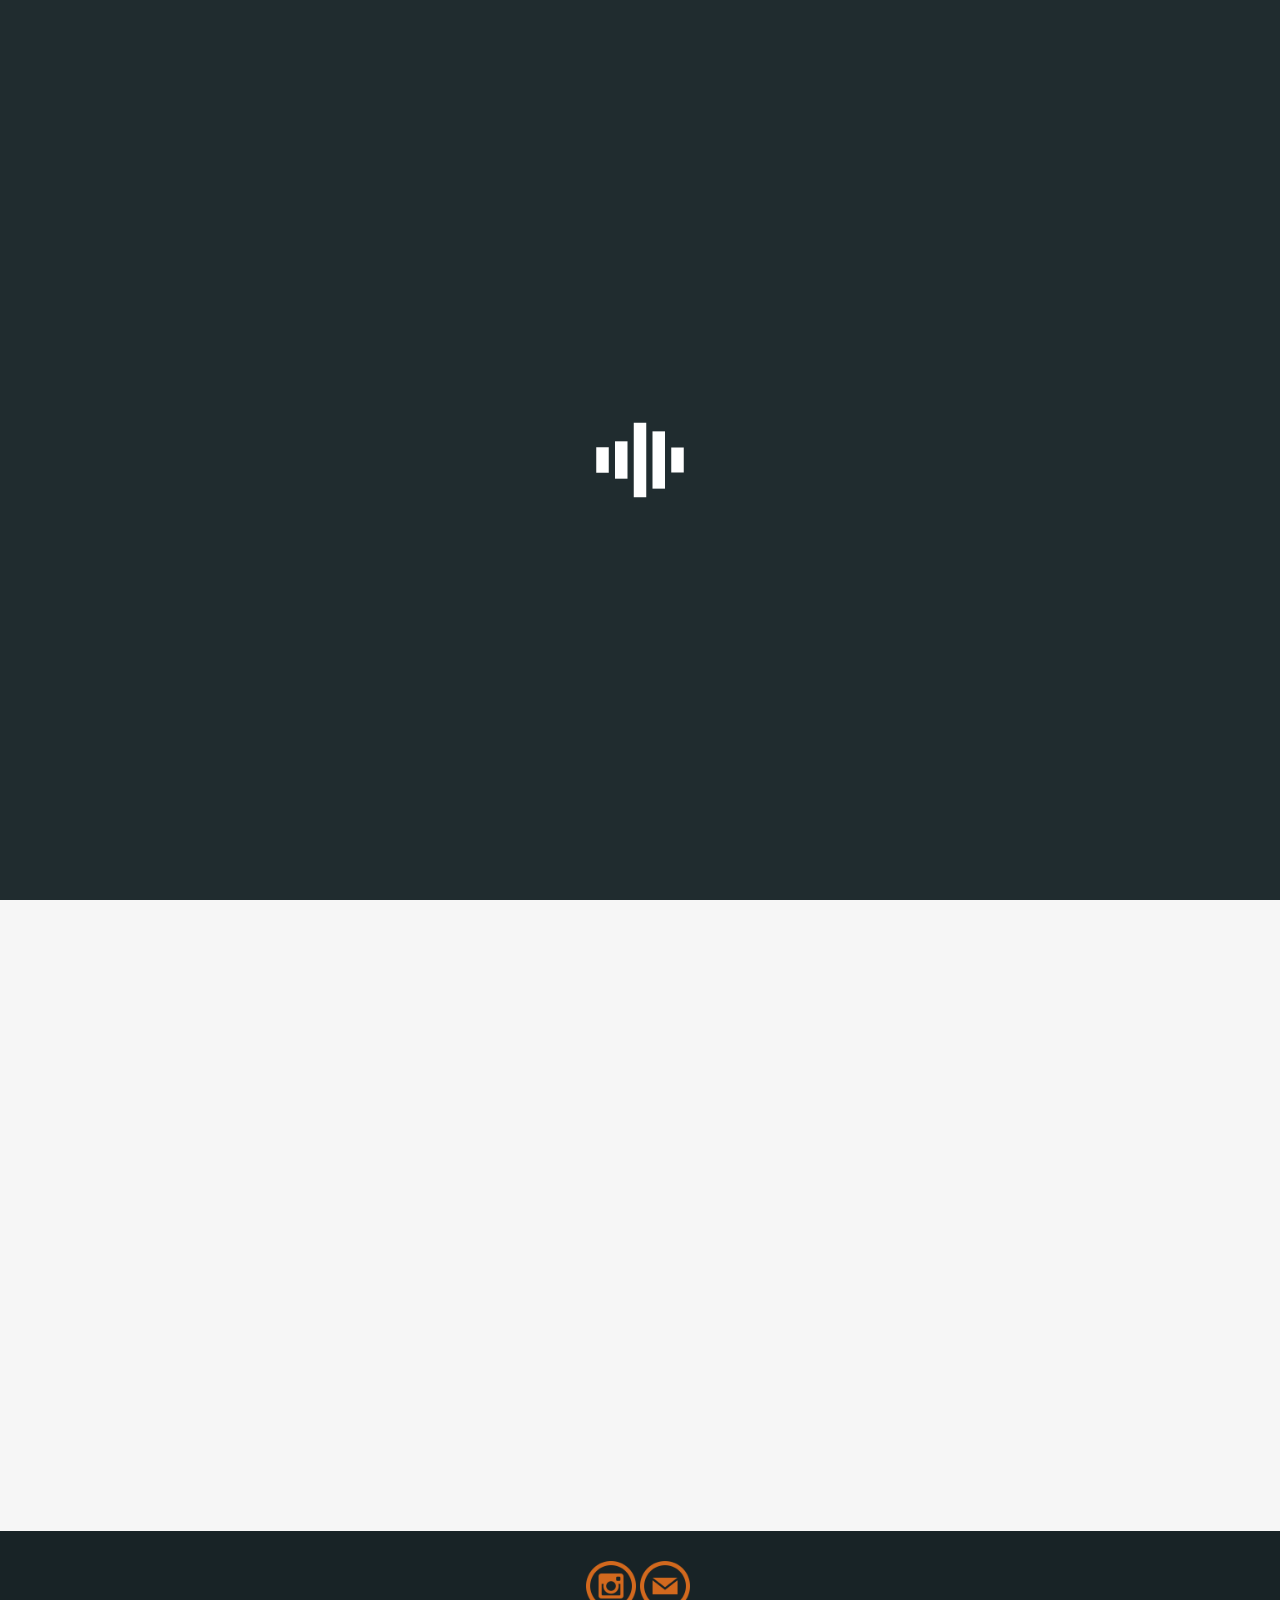
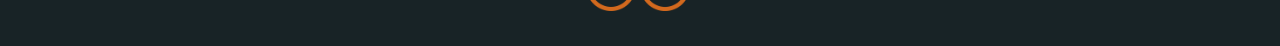
==== commit 9d1a9065: "ty" ====
--- a/index.html
+++ b/index.html
@@ -105,25 +105,13 @@
                         <a href="about.html" class="dropdown-toggle" data-hover="dropdown" data-toggle="dropdown">About <span ></span></a>
                         
                     </li><li class="dropdown">
-                        <a href="#" class="dropdown-toggle" data-hover="dropdown" data-toggle="dropdown">Blogs <span ></span></a>
-                        <ul class="dropdown-menu" role="menu">
-                            <li><a href="single-post.html">Single Post</a></li>
-                            <li><a href="single-post-fullwidth.html">Single Post Fullwidth</a></li>
-                            <li><a href="single-post-video.html">Single Post Video</a></li>
-                            <li><a href="single-post-gallery.html">Single Post Gallery</a></li>
-                            <li><a href="single-post-gallery-fullwidth.html">Single Post Gallery Fullwidth</a></li>
-                        </ul>
+                        <a href="blogs.html" class="dropdown-toggle" data-hover="dropdown" data-toggle="dropdown">Blogs <span ></span></a>
+                       
                     </li>
                     
                     <li class="dropdown">
                         <a href="#" class="dropdown-toggle" data-hover="dropdown" data-toggle="dropdown">Prints <span ></span></a>
-                        <ul class="dropdown-menu" role="menu">
-                            <li><a href="single-portfolio.html">Single Portfolio</a></li>
-                            <li><a href="single-portfolio-gallery.html">Single Portfolio Gallery</a></li>
-                            <li><a href="single-portfolio-video.html">Single Portfolio Video</a></li>
-                            <li><a href="filterable-portfolio-3-col.html">Filterable Portfolio 3 Columns</a></li>
-                            <li><a href="filterable-portfolio-4-col.html">Filterable Portfolio 4 Columns</a></li>
-                        </ul>
+                        
                     </li>
                     
             </div>
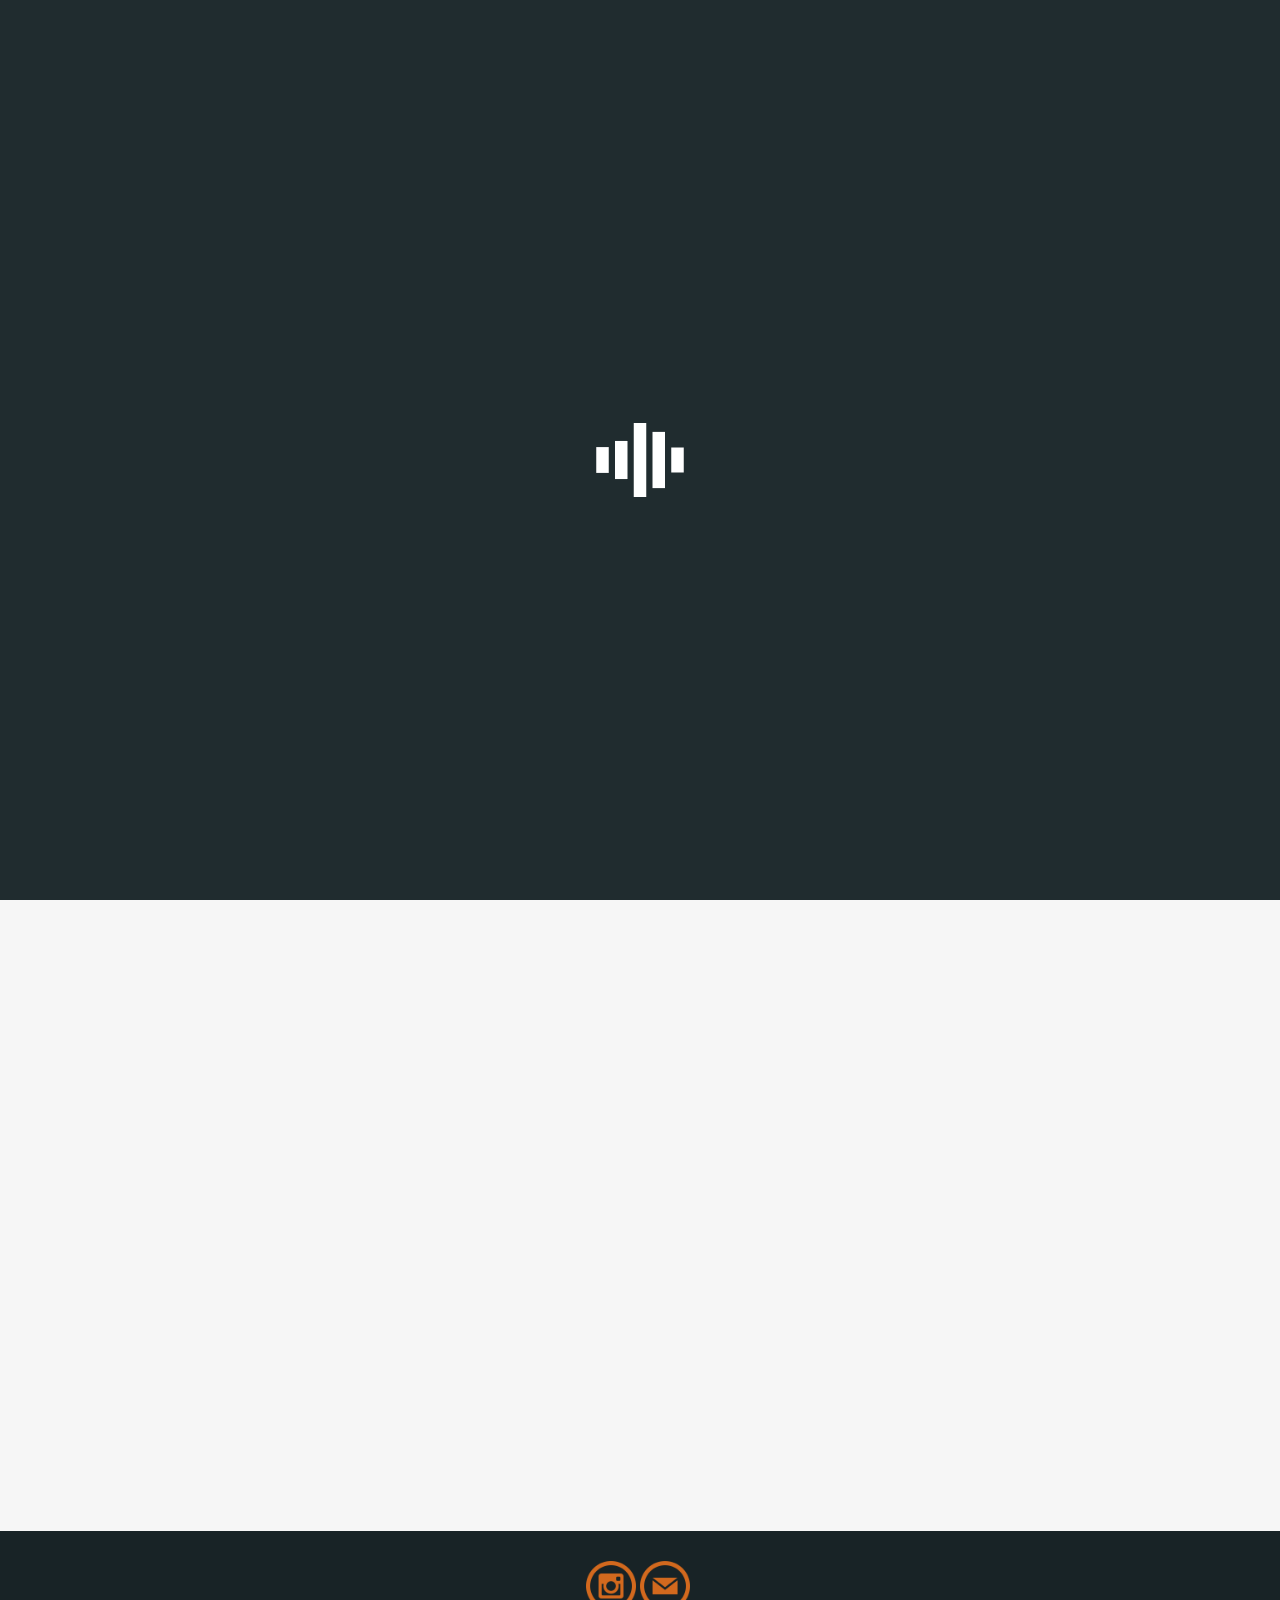
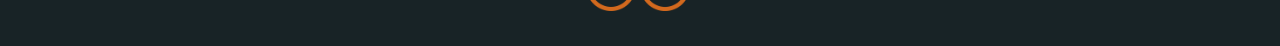
==== commit eee525db: "thn" ====
--- a/index.html
+++ b/index.html
@@ -110,7 +110,7 @@
                     </li>
                     
                     <li class="dropdown">
-                        <a href="#" class="dropdown-toggle" data-hover="dropdown" data-toggle="dropdown">Prints <span ></span></a>
+                        <a href="prints.html" class="dropdown-toggle" data-hover="dropdown" data-toggle="dropdown">Prints <span ></span></a>
                         
                     </li>
                     
--- a/assets/css/style.css
+++ b/assets/css/style.css
@@ -126,6 +126,10 @@
 	height: 220px;
 }
 
+.img-responsive-blog;  
+	width: 100%;
+	height: 100%;
+}
 .img-thumbnail {
 	border: none;
 }
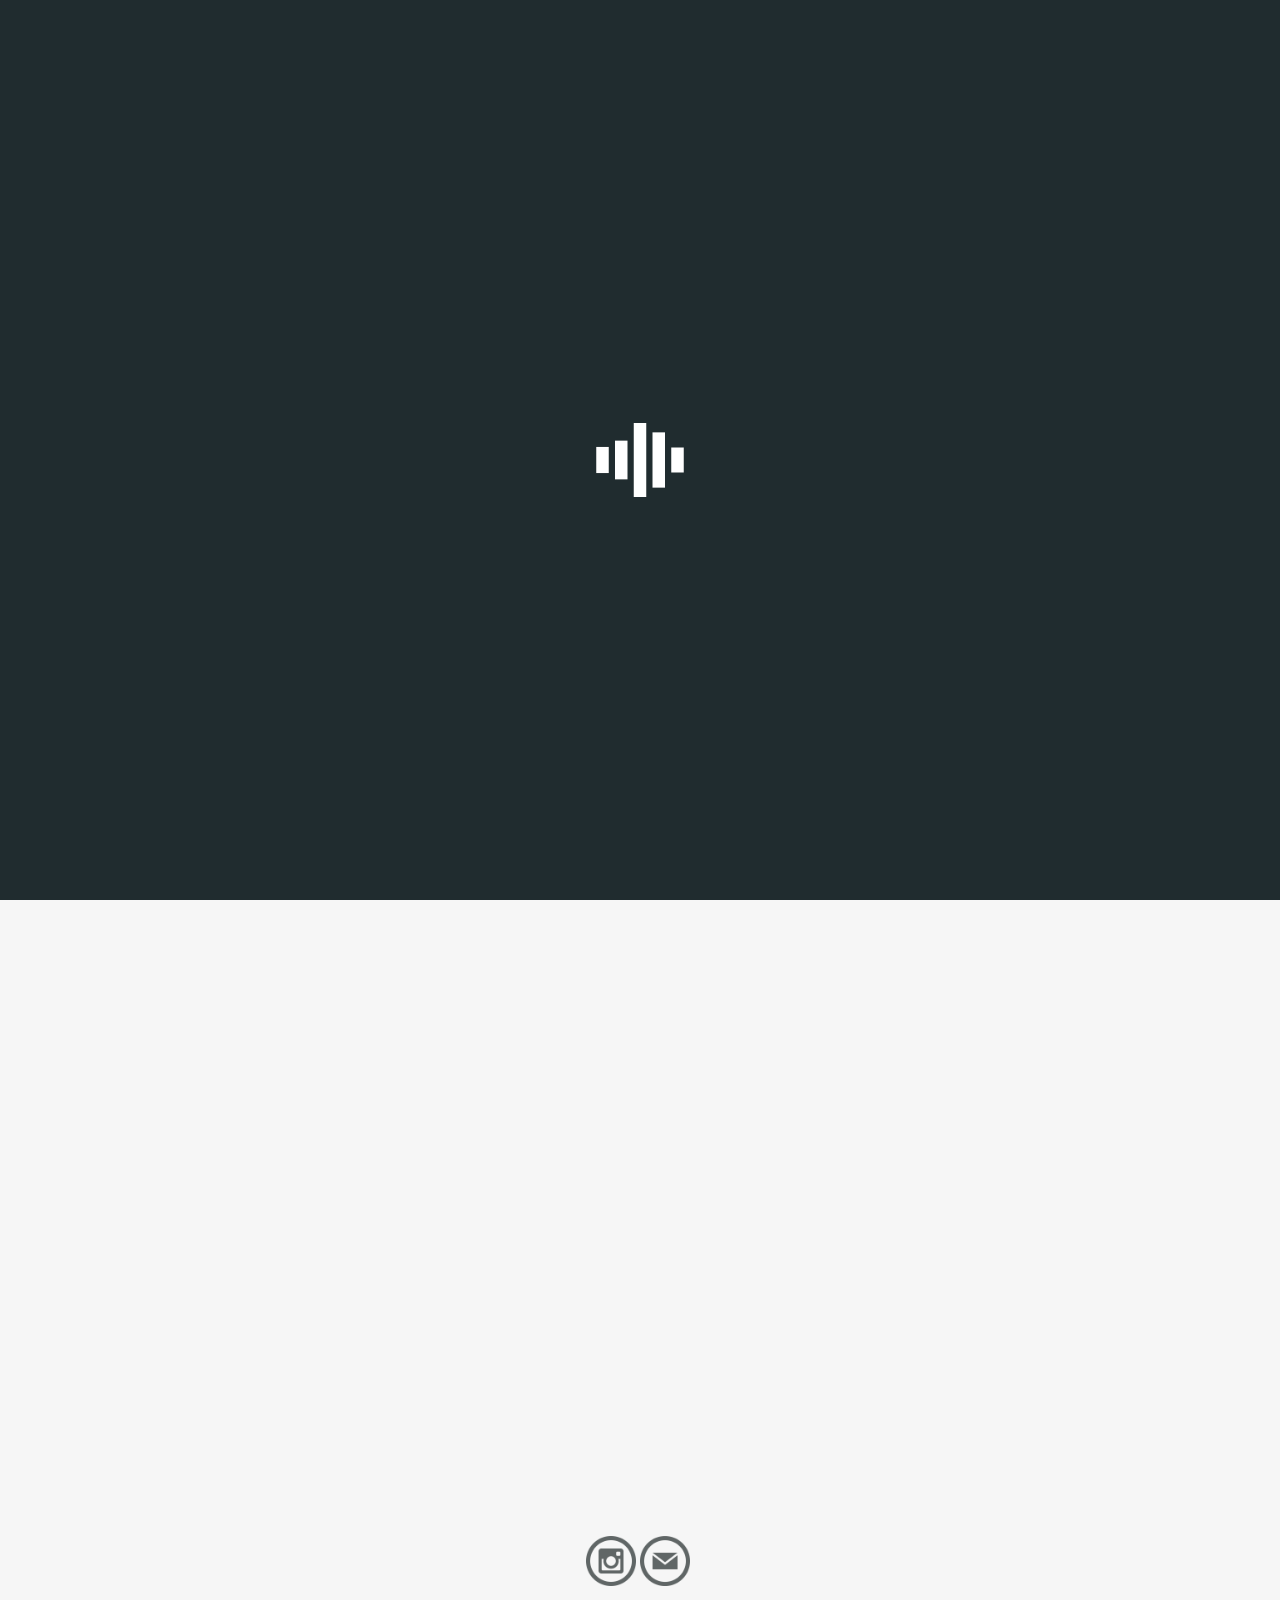
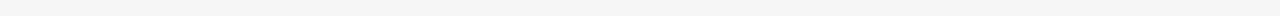
==== commit b547e1dd: "iodsisdo" ====
--- a/index.html
+++ b/index.html
@@ -185,9 +185,7 @@
                
    
    
- <footer class="divider-wrapper-dark">
-        <div class="container">
-            <div class="row" >
+ 
                 
                     <ul class="list-inline social-buttons text-align:center">
                     <div class="social-roll ">
@@ -199,9 +197,9 @@
                      </div>  
                     </ul>
                 </div>
-            </div>
-        </div>
-    </footer>
+                <div class="section-innerb">
+                </div>    
+          
  
 
 
--- a/assets/css/style.css
+++ b/assets/css/style.css
@@ -90,6 +90,7 @@
 	background-position: center center;
 	background-repeat: repeat;
 	color: #F6FAFB;	
+	
 }
 
 .divider-wrapper .text-muted, .divider-wrapper.opaqued.text-muted, .divider-wrapper.opaqued-alt .text-muted {
@@ -129,6 +130,10 @@
 .img-responsive-blog;  
 	width: 100%;
 	height: 100%;
+}
+.img-responsive-blogcarousel;  
+	width: 350px;
+	height: 220px;
 }
 .img-thumbnail {
 	border: none;
@@ -446,7 +451,9 @@
 .section-inner {
 	padding: 40px 0;
 }
-
+.section-innerb {
+	padding: 10px 0;
+}
 section h2.section-heading {
 	margin-top:0;
 	margin-bottom:0px;
@@ -882,7 +889,7 @@
 	left: 0;
 	height: 100%;
 	width: 100%;
-	background-color: rgba(255,255,255, 0.8);
+	background-color: #F6FAFB;
 	margin: 0;
 	margin-bottom: 0%;
 	-webkit-transition: all .3s;
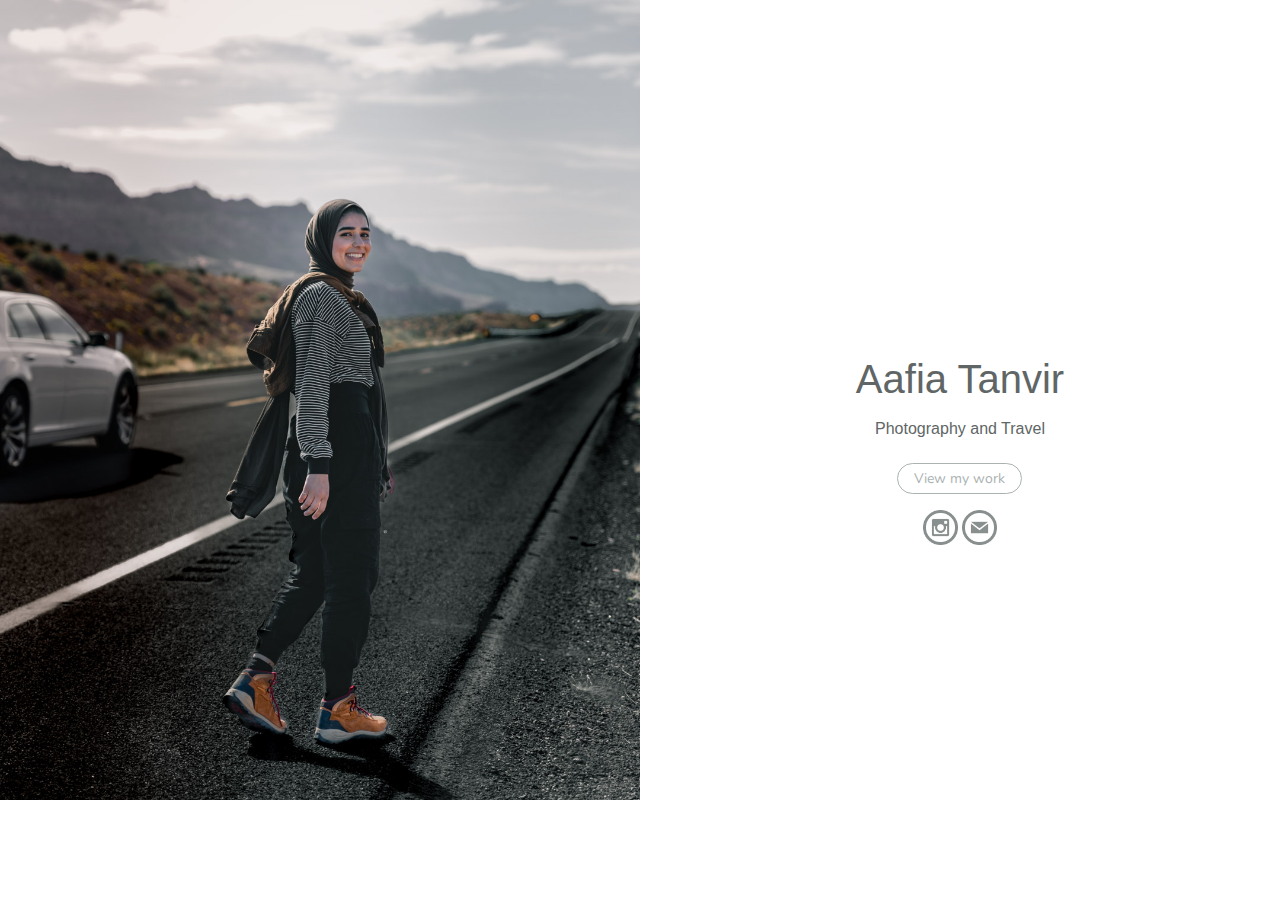
==== commit 83a66ee0: "la" ====
--- a/index.html
+++ b/index.html
@@ -1,223 +1,100 @@
-<!DOCTYPE html>
-<html lang="en">
-
-<head>
-
-    <meta charset="utf-8">
-    <!--[if IE]><meta http-equiv='X-UA-Compatible' content='IE=edge,chrome=1'><![endif]-->
-    <meta name="viewport" content="width=device-width, initial-scale=1">
-    <meta name="description" content="">
-    <meta name="author" content="">
-    <link rel="shortcut icon" href="assets/img/ico/favicon.ico">
-    <link rel="apple-touch-icon" sizes="144x144" href="assets/img/ico/apple-touch-icon-144x144.png">
-    <link rel="apple-touch-icon" sizes="114x114" href="assets/img/ico/apple-touch-icon-114x114.png">
-    <link rel="apple-touch-icon" sizes="72x72" href="assets/img/ico/apple-touch-icon-72x72.png">
-    <link rel="apple-touch-icon" href="assets/img/ico/apple-touch-icon-57x57.png">
-
-    <title>Aafia Tanvir</title>
-
-    <!-- Bootstrap Core CSS -->
-    <link href="assets/css/bootstrap.min.css" rel="stylesheet">
-    <link href="assets/css/animate.css" rel="stylesheet">
-
-    <!-- Custom CSS -->
-    <link href="assets/css/style.css" rel="stylesheet">
-
-    <!-- Custom Fonts -->
-    <link href="assets/font-awesome-4.1.0/css/font-awesome.min.css" rel="stylesheet" type="text/css">
-    <link href="assets/css/pe-icons.css" rel="stylesheet">
-
-    <!-- jQuery -->
-    <script src="assets/js/jquery.js"></script>
-
-    <!-- HTML5 Shim and Respond.js IE8 support of HTML5 elements and media queries -->
-    <!-- WARNING: Respond.js doesn't work if you view the page via file:// -->
-    <!--[if lt IE 9]>
-        <script src="https://oss.maxcdn.com/libs/html5shiv/3.7.0/html5shiv.js"></script>
-        <script src="https://oss.maxcdn.com/libs/respond.js/1.4.2/respond.min.js"></script>
-    <![endif]-->
-
-    <script type="text/javascript">
-        $(document).ready(function(){
-           'use strict';
-        jQuery('#headerwrap').backstretch([
-          "assets/img/bg/banner.jpg",
-          "assets/img/bg/bg2.jpg",
-          "assets/img/bg/bg3.jpg"
-        ], {duration: 8000, fade: 500});
-          
-
-        $("#mapwrapper").gMap({ controls: false,
-            scrollwheel: false,
-            markers: [{     
-                latitude:40.7566,
-                longitude: -73.9863,
-            icon: { image: "assets/img/marker.png",
-                iconsize: [44,44],
-                iconanchor: [12,46],
-                infowindowanchor: [12, 0] } }],
-            icon: { 
-                image: "assets/img/marker.png", 
-                iconsize: [26, 46],
-                iconanchor: [12, 46],
-                infowindowanchor: [12, 0] },
-            latitude:40.7566,
-            longitude: -73.9863,
-            zoom: 14 });
-    });
-    </script>
-
-</head>
-
-<body id="page-top" class="index">
-
-    <div class="preloader">
-        <div class="preloader-img">
-        	<img src="assets/img/loading-bars.svg" width="100" alt="Loading icon" />
-        </div>
-    </div>
-
-    <!-- Navigation -->
-    <style>
-       .dropdown:hover>.dropdown-menu{
-        display: block;
-       }
-    </style>
-      <nav class="navbar navbar-default navbar-shrink bounceInDown navbar-transparent"  >
-        <div class="container">
-            <!-- Brand and toggle get grouped for better mobile display -->
-            <div class="navbar-header page-scroll ">
-                <button type="button" class="navbar-toggle" data-toggle="collapse" data-target="#bs-example-navbar-collapse-1">
-                    <span class="sr-only">Toggle navigation</span>
-                    <span class="icon-bar"></span>
-                    <span class="icon-bar"></span>
-                    <span class="icon-bar"></span>
-                </button>
-                <a class="navbar-brand" href="index.html">Aafia Tanvir</a>
-             </div>
-                    
-                    
-            <!-- Collect the nav links, forms, and other content for toggling -->
-            <div class="collapse navbar-collapse" id="bs-example-navbar-collapse-1">
-                <ul class="nav navbar-nav navbar-right  ">
-                    
-                     <li class="dropdown">
-                        <a href="about.html" class="dropdown-toggle" data-hover="dropdown" data-toggle="dropdown">About <span ></span></a>
-                        
-                    </li><li class="dropdown">
-                        <a href="blogs.html" class="dropdown-toggle" data-hover="dropdown" data-toggle="dropdown">Blogs <span ></span></a>
-                       
-                    </li>
-                    
-                    <li class="dropdown">
-                        <a href="prints.html" class="dropdown-toggle" data-hover="dropdown" data-toggle="dropdown">Prints <span ></span></a>
-                        
-                    </li>
-                    
-            </div>
-            <!-- /.navbar-collapse -->
-        </div>
-        <!-- /.container-fluid -->
-    </nav>
-    
-
-    <!-- Header -->
-    <header id="headerwrap" class="fullheight">
-        <div class="container">
-            
-                <div class="intro-heading wow bounceInUp" data-wow-delay="1s"><span class="thin"></span></div>
-                
-            </div>
-        </div>
-    </header>
-
-    <!-- Portfolio Section -->
-
-    <section id="filterable-portfolio">
-       <div class="section-inner">
-            <div class="container">
-                <div class="row">
-                    <div class="col-lg-12 text-center wow fadeInDown">
-                        <h2 class="section-heading"><strong>My</strong> Portfolio</h2>
-                        
-                    </div>
-                </div>
-                <div class="row wow fadeInUp">
-                    <div class="section-inner">
-                     <ul class="portfolio-filter gap text-center list-inline wow fadeInDown">
-                        <li><a class="btn btn-outlined btn-primary active" href="#" data-filter="*">All</a></li>
-                        <li><a class="btn btn-outlined btn-primary" href="#" data-filter=".landscape">Landscape</a></li>
-                        <li><a class="btn btn-outlined btn-primary" href="#" data-filter=".street">Street</a></li>
-                        <li><a class="btn btn-outlined btn-primary" href="#" data-filter=".portrait">Portrait</a></li>
-                        <li><a class="btn btn-outlined btn-primary" href="#" data-filter=".product">Product</a></li>
-                        <li><a class="btn btn-outlined btn-primary" href="#" data-filter=".interior">Interior Design</a></li>
-                        <li><a class="btn btn-outlined btn-primary" href="#" data-filter=".urban">Urban</a></li>
-                        <li><a class="btn btn-outlined btn-primary" href="#" data-filter=".video">Video</a></li>
-                    </ul><!--/#portfolio-filter-->
-
-                    <ul class="portfolio-items col-3 isotope direction-aware">
-                        <li class="col-md-4 portfolio-item da-item landscape isotope-item">
-                            <a class="lb-link" href="assets/img/portfolio/redtree.jpg" title="View Image">
-                                <img src="assets/img/portfolio/redtree.jpg" class="img-responsive" alt="">
-                                <div>
-                                    <div class="portfolio-hover-content">
-                                        <i class="pe-7s-close fa-3x"></i>
-                                    </div>
-                                </div>                                
-                            </a>
-                        </li>
-                        <li class="col-md-4 portfolio-item da-item urban isotope-item">
-                            <a class="lb-link" href="assets/img/portfolio/chicagotop.jpg" title="View Image">
-                                <img src="assets/img/portfolio/chicagotop.jpg" class="img-responsive" alt="">
-                                <div>
-                                    <div class="portfolio-hover-content">
-                                        <i class="pe-7s-close fa-3x"></i>
-                                    </div>
-                                </div>                                
-                            </a>
-                        </li>
-                     </div>   
-                    </ul>
-                </div>
-            </div>
-        </div>
-    </section>
-               
-   
-   
- 
-                
-                    <ul class="list-inline social-buttons text-align:center">
-                    <div class="social-roll ">
-                        <a type="button" class="instagram" href="https://www.instagram.com/aafiastravelgram/?hl=en" target="_blank"www.instagram.com/aafiastravelgram/?hl=en>
-                            <img class="social-icon text-center" id="imgInstagram" src="assets/img/ico/instagram.png"  width="50" height="50"></a>
-                    </div>  
-                    <div class="social-roll"> 
-                       <a type="button" class="social-a" href="mailto:aafiatanvir01@gmail.com"><img class="social-icon" src="assets/img/ico/email.png" width="50" height="50" ></a>
-                     </div>  
-                    </ul>
-                </div>
-                <div class="section-innerb">
-                </div>    
-          
- 
-
-
-
-    <!-- Bootstrap Core JavaScript -->
-    <script src="assets/js/bootstrap.min.js"></script>
-
-    <!-- Plugin JavaScript -->
-    <script src="assets/js/plugins.js"></script>
-
-    <!-- Plugins -->
-    <script type="text/javascript" src="http://maps.google.com/maps/api/js?sensor=false"></script>
-    <script src="assets/js/jqBootstrapValidation.js"></script>
-    <script src="assets/js/contact_me.js"></script>
-
-    <!-- Custom JavaScript -->
-    <script src="assets/js/init.js"></script>
-
-</body>
-
-</html>
+<!DOCTYPE html>
+<html lang="en">
+<head>
+<meta charset="utf-8"/>
+<link rel="apple-touch-icon" sizes="76x76" href="./assetsx/img/favicon.ico">
+<!-- insert fav icon here rel="icon" type="image/png" href="./assetsx/img/favicon.ico">-->
+ <link href=' http://fonts.googleapis.com/css?family=Droid+Sans' rel='stylesheet' type='text/css'>
+<meta http-equiv="X-UA-Compatible" content="IE=edge,chrome=1"/>
+<title>Aafia Tanvir</title>
+<meta content='width=device-width, initial-scale=1.0, maximum-scale=1.0, user-scalable=0, shrink-to-fit=no' name='viewport'/>
+    
+<!-- Google Font -->
+<link href="https://fonts.googleapis.com/css?family=Nunito:300,300i,400,600,800" rel="stylesheet">
+    
+<!-- Font Awesome Icons -->
+<link rel="stylesheet" href="https://use.fontawesome.com/releases/v5.3.1/css/all.css" integrity="sha384-mzrmE5qonljUremFsqc01SB46JvROS7bZs3IO2EmfFsd15uHvIt+Y8vEf7N7fWAU" crossorigin="anonymous">
+    
+<!-- Main CSS -->
+<link href="./assetsx/css/main.css" rel="stylesheet"/>
+    
+<!-- Animation CSS -->
+<link href="./assetsx/css/vendor/aos.css" rel="stylesheet"/>
+<script src="assets/js/jquery.js"></script>
+    
+</head>
+    
+<body> 
+    
+
+    
+<!-- Main -->
+<div class="d-md-flex h-md-100 align-items-center">
+	<div class="col-md-6 p-0 bg-white h-md-100 loginarea">
+		 <img src="assetsx/img/demo/aafia.jpg">
+	</div>	 
+	<div class="col-md-6 p-0 bg-white h-md-100">
+		<div class="text-white d-md-flex align-items-center h-100 p-5 text-center justify-content-center">
+			<div class="logoarea pt-5 pb-5">
+				<p>
+					<i class="fa fa-camera fa-3x"></i>
+				</p>
+				<p style="font-family:Marvel;">
+				<h1 class="mb-0  mt-3 display-4">Aafia Tanvir</h1>
+                </p>
+            <p>
+				<h5 class="mb-4 font-weight-light">Photography and Travel </h5>
+			</p>
+				<a class="btn btn-outline-dark btn-sm btn-round" href="travel.html" data-toggle="modal" data-target="#modal_newsletter">View my work <a href="travel.html"  class="hidden"> </a>
+				</a>
+			<p>	
+				 <div class="section-innerb">
+                </div>  
+				   <a  class="instagram" href="https://www.instagram.com/aafiastravelgram/?hl=en" target="_blank"www.instagram.com/aafiastravelgram/?hl=en>
+                            <img class="social-icon text-center" id="imgInstagram" src="assets/img/ico/instagram.png"  width="35" height="35"></a>
+                   
+                       <a t class="social-a" href="mailto:aafiatanvir01@gmail.com"><img class="social-icon" src="assets/img/ico/email.png" width="35" height="35" ></a>
+             </p>          
+			</div>
+		</div>
+
+                     
+                    
+	</div>
+	
+</div>
+<!-- End Main -->
+    
+    
+
+
+
+<!-- Animation -->
+<script src="./assetsx/js/vendor/aos.js" type="text/javascript"></script>
+<noscript>
+    <style>
+        *[data-aos] {
+            display: block !important;
+            opacity: 1 !important;
+            visibility: visible !important;
+        }
+    </style>
+</noscript>
+<script>
+    AOS.init({
+        duration: 700
+    });
+</script>
+ 
+<!-- Disable animation on less than 1200px, change value if you like -->
+<script>
+AOS.init({
+  disable: function () {
+    var maxWidth = 1200;
+    return window.innerWidth < maxWidth;
+  }
+});
+</script>
+
+</body>
+</html>